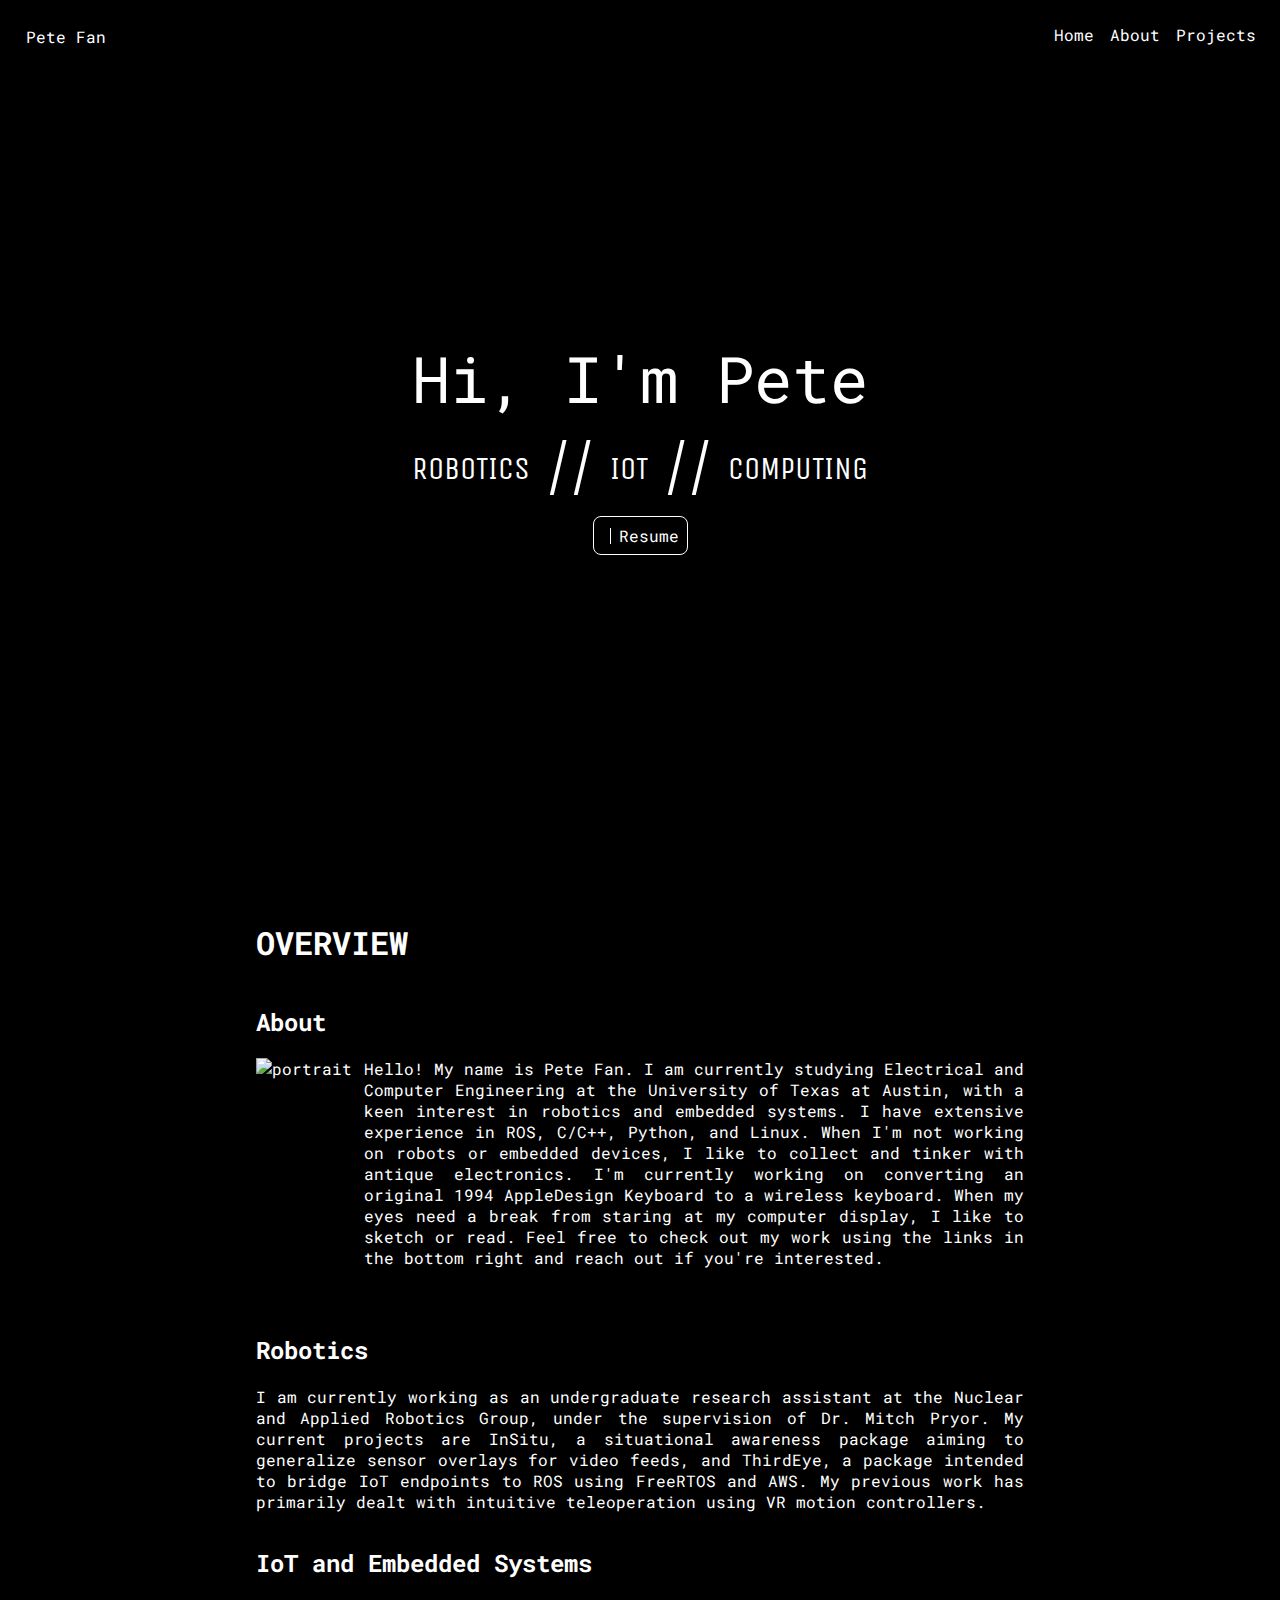
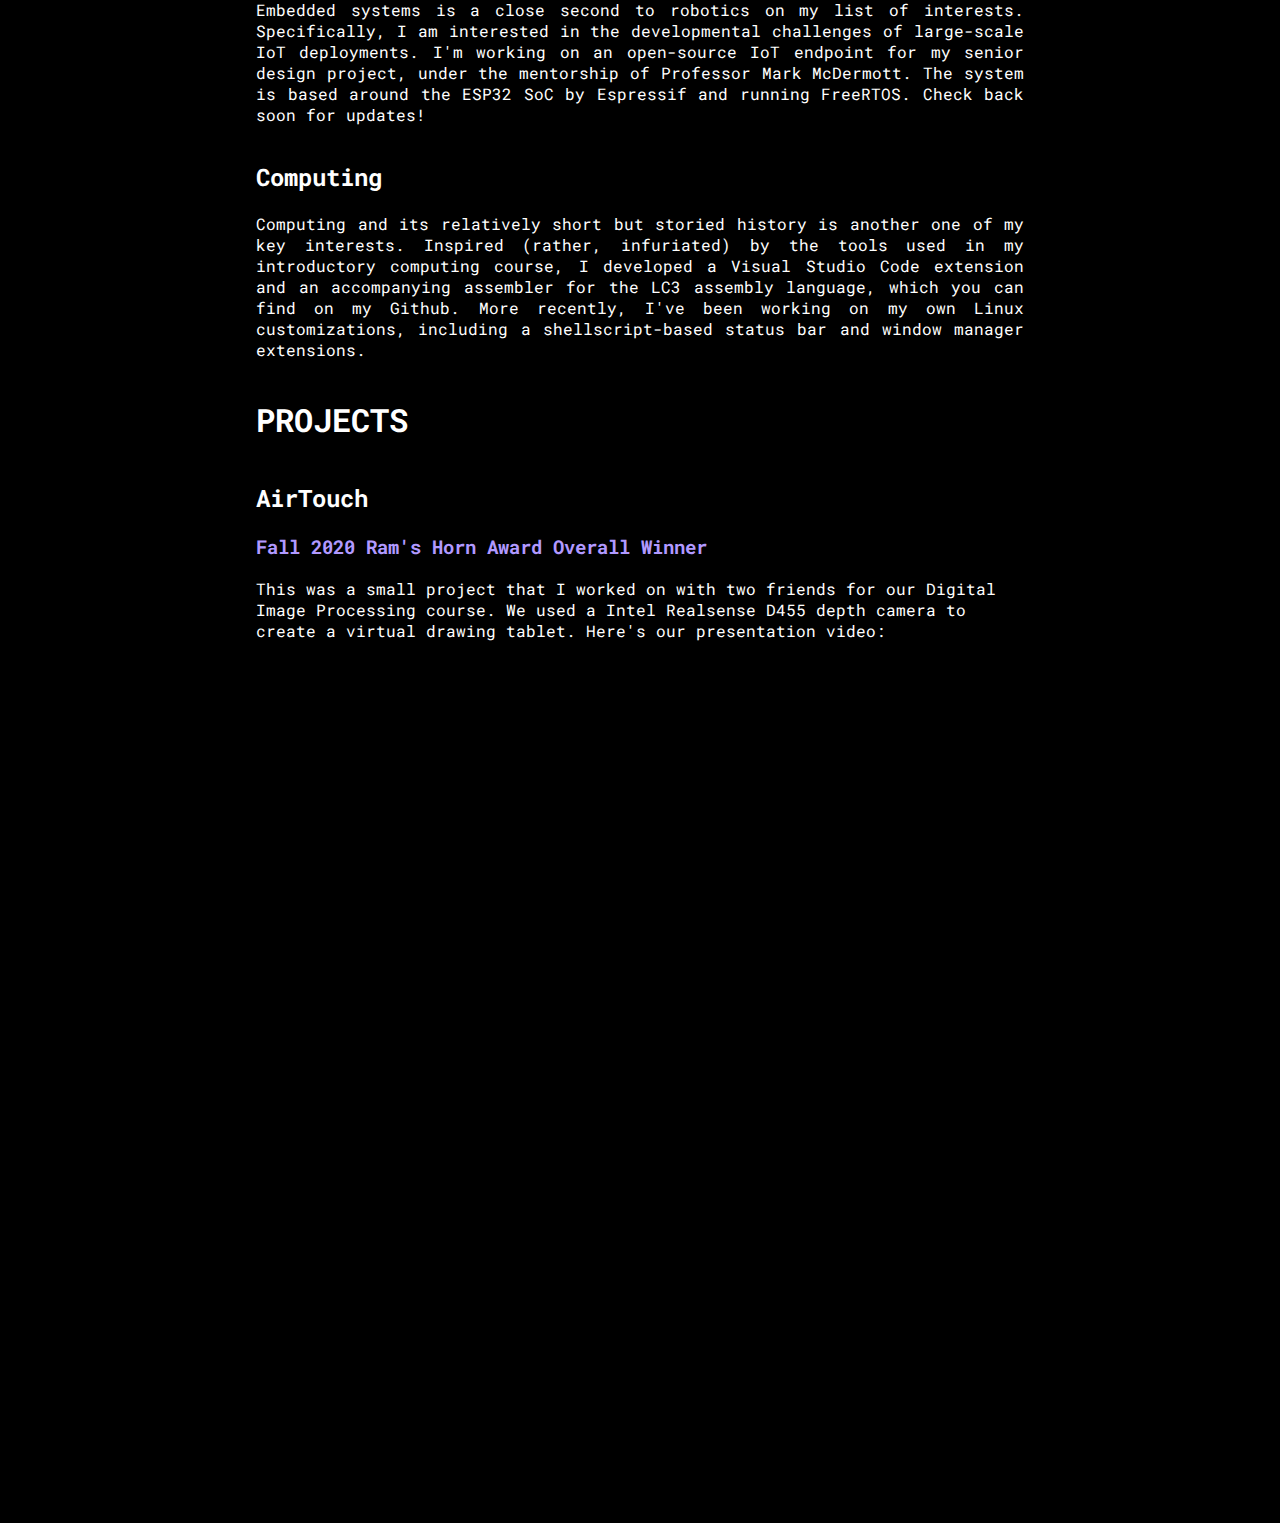
==== index.html @ d6d53692 "consolidate into 1 file" ====
<!doctype html>

<html lang="en">

<head>
  <meta charset="utf-8">
  <title>Pete Fan</title>
  <meta name="description" content="Pete Fan's personal website">
  <meta name="author" content="paperfanz">
  <link rel="stylesheet" href="css/styles.css">
  <link rel="stylesheet" href="https://fonts.googleapis.com/css?family=Roboto+Mono|Unica+One">
  <script src="https://kit.fontawesome.com/f569ccc368.js" crossorigin="anonymous"></script>
  <meta name="viewport" content="width=device-width, initial-scale=1">
</head>

<body class="body">
  <div class="navbar">
    <div class="logo">
      Pete Fan
    </div>
    <div class="links">
      <a onclick="scrollToElement('projects')">Projects</a>
      <a onclick="scrollToElement('about')">About</a>
      <a onclick="scrollToElement('main')">Home</a>
    </div>
  </div>

  <div class="main" id="main">
    <div class="greeting">
      <div class="title">
        Hi, I'm <span>Pete</span>
      </div>
      <div class="vdiv"></div>
      <div class="interest_box">
        <div class="interest">
          <a onclick="scrollToElement('robotics')">ROBOTICS</a>
        </div>
        <div class="divider">
          //
        </div>
        <div class="interest">
          <a onclick="scrollToElement('iot')">IOT</a>
        </div>
        <div class="divider">
          //
        </div>
        <div class="interest">
          <a onclick="scrollToElement('computing')">COMPUTING</a>
        </div>
      </div>
      <div class="vdiv"></div>
      <div class="resume">
        <a class="dl-button" href="res/resume.pdf" download>
          <div class="icon">
            <i class="fas fa-file-download"></i>
          </div>
          <div class="text">
            Resume
          </div>
        </a>
      </div>
    </div>
  </div>

  <div class="scroll">
    <div class="icon" onclick="scrollToElement('content')">
      <i class="fas fa-chevron-down"></i>
    </div>
  </div>

  <div class="content" id="content">
    <div class="row" id="overview">
      <h1>OVERVIEW</h1>
    </div>
    <div class="row" id="about">
      <h2>About</h2>
      <p class="justify">
        <img src="res/portrait.jpg" alt="portrait" class="portrait" align="left">
        Hello! My name is Pete Fan. I am currently studying Electrical and
        Computer Engineering at the University of Texas at Austin, with a keen 
        interest in robotics and embedded systems. I have extensive experience 
        in ROS, C/C++, Python, and Linux. When I'm not working on robots or 
        embedded devices, I like to collect and tinker with antique electronics. 
        I'm currently working on converting an original 1994 AppleDesign 
        Keyboard to a wireless keyboard. When my eyes need a break from staring 
        at my computer display, I like to sketch or read. Feel free to check out 
        my work using the links in the bottom right and reach out if you're 
        interested.
      </p>
    </div>
    <div class="row" id="robotics">
      <h2>Robotics</h2>
      <p class="justify">
        I am currently working as an undergraduate research assistant at the 
        Nuclear and Applied Robotics Group, under the supervision of Dr. Mitch 
        Pryor. My current projects are InSitu, a situational awareness package 
        aiming to generalize sensor overlays for video feeds, and ThirdEye, a 
        package intended to bridge IoT endpoints to ROS using FreeRTOS and AWS.
        My previous work has primarily dealt with intuitive teleoperation using 
        VR motion controllers.
      </p>
    </div>
    <div class="row" id="iot">
      <h2>IoT and Embedded Systems</h2>
      <p class="justify">
        Embedded systems is a close second to robotics on my list of interests.
        Specifically, I am interested in the developmental challenges of 
        large-scale IoT deployments. I'm working on an open-source IoT 
        endpoint for my senior design project, under the mentorship of 
        Professor Mark McDermott. The system is based around the ESP32 SoC by 
        Espressif and running FreeRTOS. Check back soon for updates!
      </p>
    </div>
    <div class="row" id="computing">
      <h2>Computing</h2>
      <p class="justify">
        Computing and its relatively short but storied history is another one 
        of my key interests. Inspired (rather, infuriated) by the tools used in 
        my introductory computing course, I developed a Visual Studio Code 
        extension and an accompanying assembler for the LC3 assembly language, 
        which you can find on my Github. More recently, I've been working on 
        my own Linux customizations, including a shellscript-based status bar 
        and window manager extensions.
      </p>
    </div>
  </div>

  <div class="content" id="projects">
    <div class="row">
      <h1>PROJECTS</h1>
    </div>
    <div class="row">
      <h2>AirTouch</h2>
      <h3 class="highlight">
        Fall 2020 Ram's Horn Award Overall Winner
      </h3>
      This was a small project that I worked on with two friends for our Digital
      Image Processing course. We used a Intel Realsense D455 depth camera to 
      create a virtual drawing tablet. Here's our presentation video:

      <div class="gdrive-container">
        <iframe class="gdrive-vid" src="https://drive.google.com/file/d/1TtqI-gtcIjuQ9ZZYHtuZB0QEacjTfo9q/preview"></iframe>
      </div>
    </div>
  </div>

  <div class="footer"></div>

  <script src="src/script.js"></script>
</body>

<div class="bottom">
  <div class="vflex fixed links">
    <a href="mailto:petefan.7@utexas.edu"><i class="far fa-envelope"></i></a>
    <a href="https://github.com/PaperFanz"><i class="fab fa-github"></i></a>
    <a href="https://gitlab.com/PaperFanz"><i class="fab fa-gitlab"></i></a>
    <a href="https://www.linkedin.com/in/zhiyuan-fan-896317193/"><i class="fab fa-linkedin"></i></a>
    <a href="https://www.instagram.com/paperfanz/"><i class="fab fa-instagram"></i></a>
  </div>
</div>

</html>
---- css/styles.css ----
:root {
    --white: #ffffff;
    --black: #000000;
    --accent: #b199ff;
}

html {
    font-family: Roboto Mono;
    background-color: var(--black);
    color: var(--white);
    height: 100%;
}

body {
    margin: 0;
    height: 100%;
}

.navbar {
    position: fixed;
    left: 0;
    top: 0;
    width: 100%;
    z-index: 3;
    overflow: hidden;
    padding: 16px;
    box-sizing: border-box;
    background-color: var(--black);
}

.navbar .logo {
    float: left;
    display: block;
    text-align: center;
    padding: 10px;
}

.navbar .links a {
    float: right;
    display: block;
}

.main {
  display: flex;
  flex-flow: column;
  height: 100%;
}

.main .greeting {
    display: flex;
    flex: 1 1 auto;
    flex-direction: column;
    justify-content: center;
    align-items: center;

    position: relative;
	top:0;
	bottom: 0;
	left: 0;
	right: 0;
    margin: auto;
}

.main .greeting .title {
    font-size: 4em;
    text-align: center;
}

.main .greeting .vdiv {
    height: 2px;
}

.main .greeting .interest_box {
    font-family: Unica One;
    display: flex;
    flex-direction: row;
    align-items: center;
}

.main .greeting .interest_box .interest a {
    font-size: 2em;
    transition: font-size 100ms;
}

.main .greeting .interest_box .interest a:hover {
    font-size: 3em;
}

.main .greeting .interest_box .divider {
    font-size: 4em;
    color: var(--white);
    text-align: center;
    padding: 8px;
    text-decoration: none;
}

.main .greeting .resume {
    height: 3em;
}

.main .greeting .resume .dl-button {
    border-style: solid;
    border-radius: 8px;
    border-color: var(--white);
    border-width: 1px;
    padding: 0px;

    display: flex;
    justify-content: center;
    align-items: center;
    overflow: hidden;

    transition: font-size 100ms, color 100ms, background-color 100ms;
}

.main .greeting .resume .dl-button:hover {
    font-size: 1.1em;
    background-color: var(--accent);
    border-color: var(--accent);
    color: var(--black);
}

.main .greeting .resume .dl-button .icon {
    padding: 8px;
    border-style: solid;
    border-color: inherit;
    border-width: 0px 1px 0px 0px;
}

.main .greeting .resume .dl-button .text {
    padding: 8px;
}

.scroll {
    position: absolute;
    bottom: 10%;
    width: 100%;

    display: flex;
    flex-direction: row;
    align-items: center;
}

.scroll .icon {
    font-size: 2em;
    margin: auto;
    transition: font-size 100ms;
}

.scroll .icon:hover {
    font-size: 3em;
    color: var(--accent);
}

.content {
    display: flex;
    flex-direction: column;
    align-items: center;
}

.content .row {
    width: 60%;
}

.content .row .brief {
    padding: 16px;
    display: flex;
    justify-content: center;
    align-items: center;
}

.gdrive-container {
    position: relative;
    overflow: hidden;
    width: 100%;
    padding-top: 56.25%; /* 16:9 Aspect Ratio (divide 9 by 16 = 0.5625) */
}

.gdrive-vid {
    border: none;
    position: absolute;
    top: 0;
    left: 0;
    bottom: 0;
    right: 0;
    width: 100%;
    height: 100%;
}

.footer {
    height: 50%;
}

.fixed {
    position: fixed;
    padding: 16px;
}

.highlight {
    color: var(--accent);
}

.vflex {
    display: flex;
    flex-direction: column;
}

.hflex {
    display: flex;
    flex-direction: row;
    padding: 16px;
}

.hflex-flow {
    display: flex;
    flex-direction: row;
    padding: 16px;
}

.pad16 {
    padding: 16px;
}

.bottom .contact {
    left: 0;
    bottom: 0;
}

.bottom .contact .phone, .bottom .contact .email {
    justify-content: left;
}

.bottom .links {
    right: 0;
    bottom: 0;
}

.hspace {
    width: 8px;
}

.justify {
    text-align: justify;
}

.portrait {
    height: 256px;
    padding-right: 12px;
    vertical-align: middle;
    /* border-radius: 50%; */
}

a {
    color: var(--white);
    text-align: center;
    padding: 8px;
    text-decoration: none;
    transition: color 100ms;

    display: flex;
    align-items: center;
    justify-content: center;
}

a:hover {
    color: var(--accent);
}

@media screen and (max-width: 600px) {
    .main .greeting .vdiv {
        height: 8px;
    }
    .main .greeting .interest_box {
        flex-direction: column;
    }

    .main .greeting .interest_box .divider {
        font-size: 1em;
    }

    .bottom .contact .phone, .bottom .contact .email {
        justify-content: center;
    }

    .scroll {
        bottom: 8px;
    }

    .hide-mobile {
        display: none;
    }

    .content .row {
        width: 75%;
    }

    .justify {
        text-align: start;
    }

    .hflex-flow {
        display: flex;
        flex-direction: column;
        padding: 16px;
    }
}
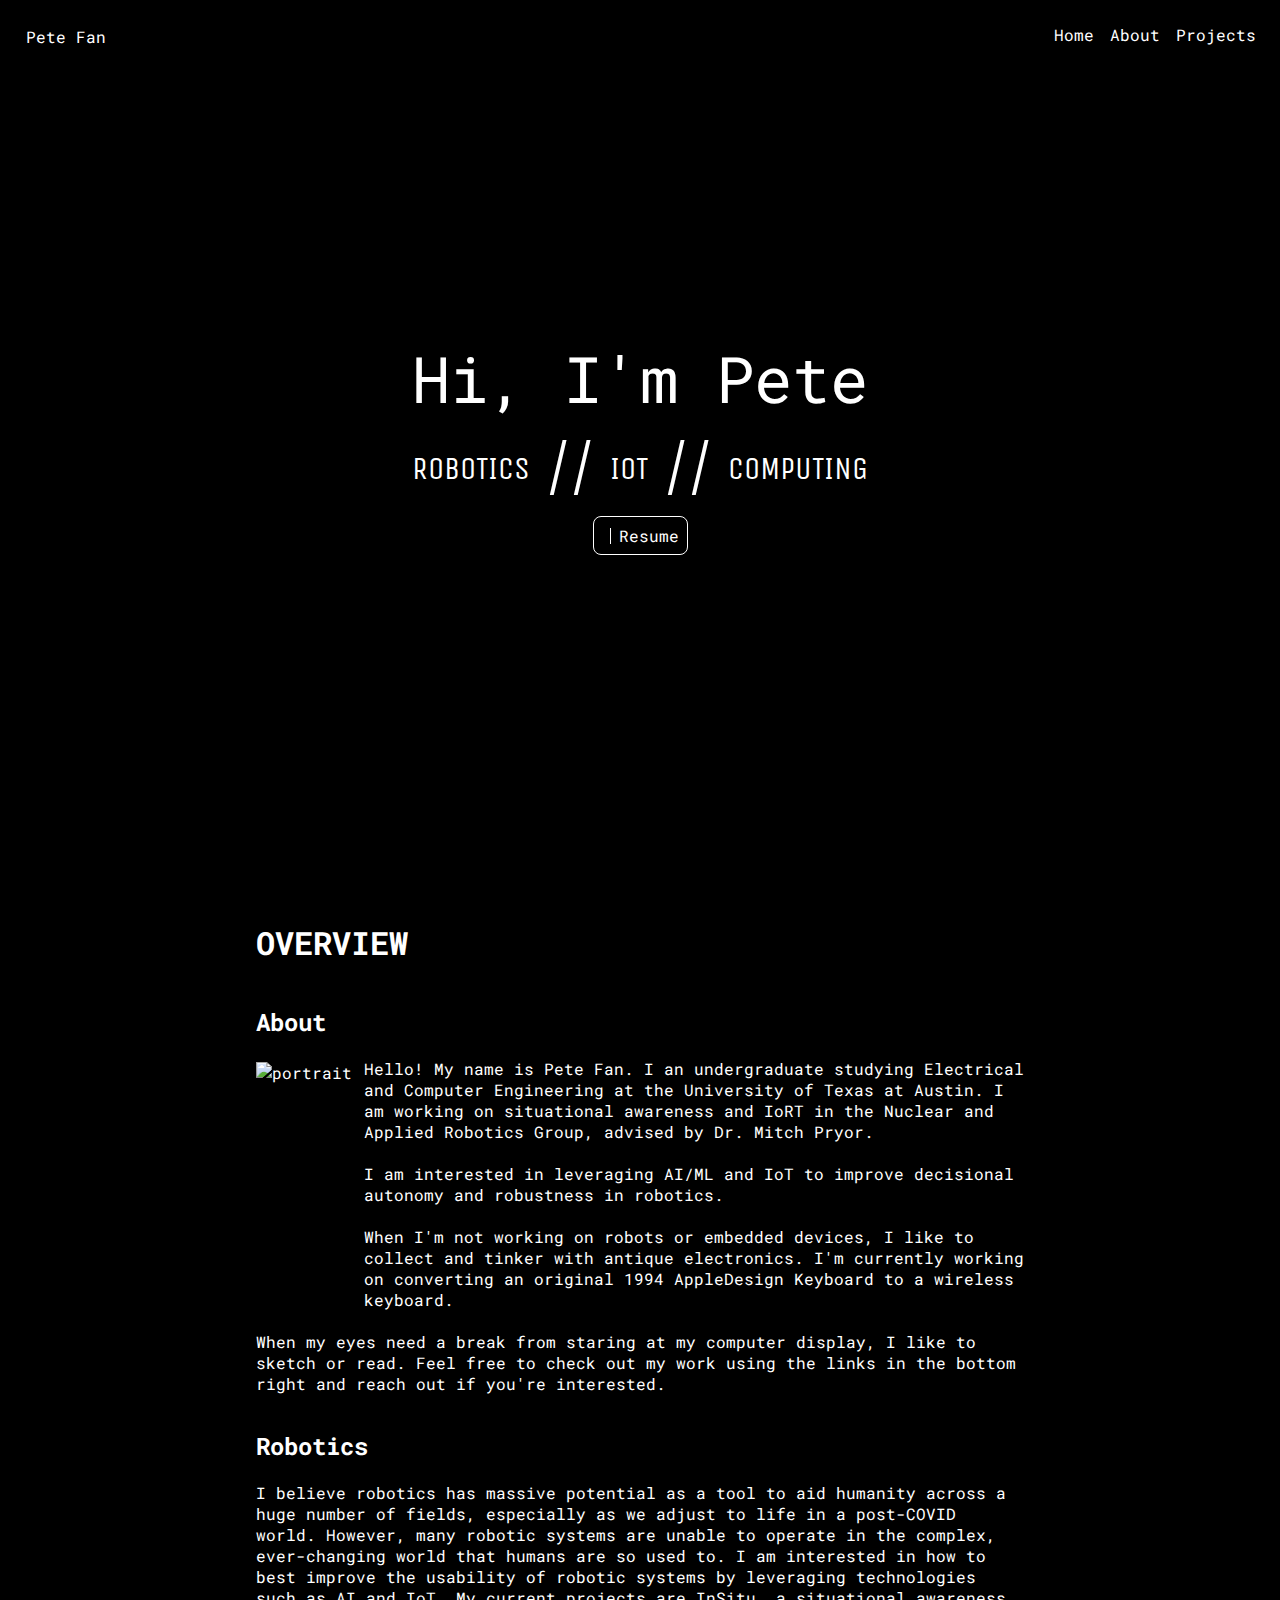
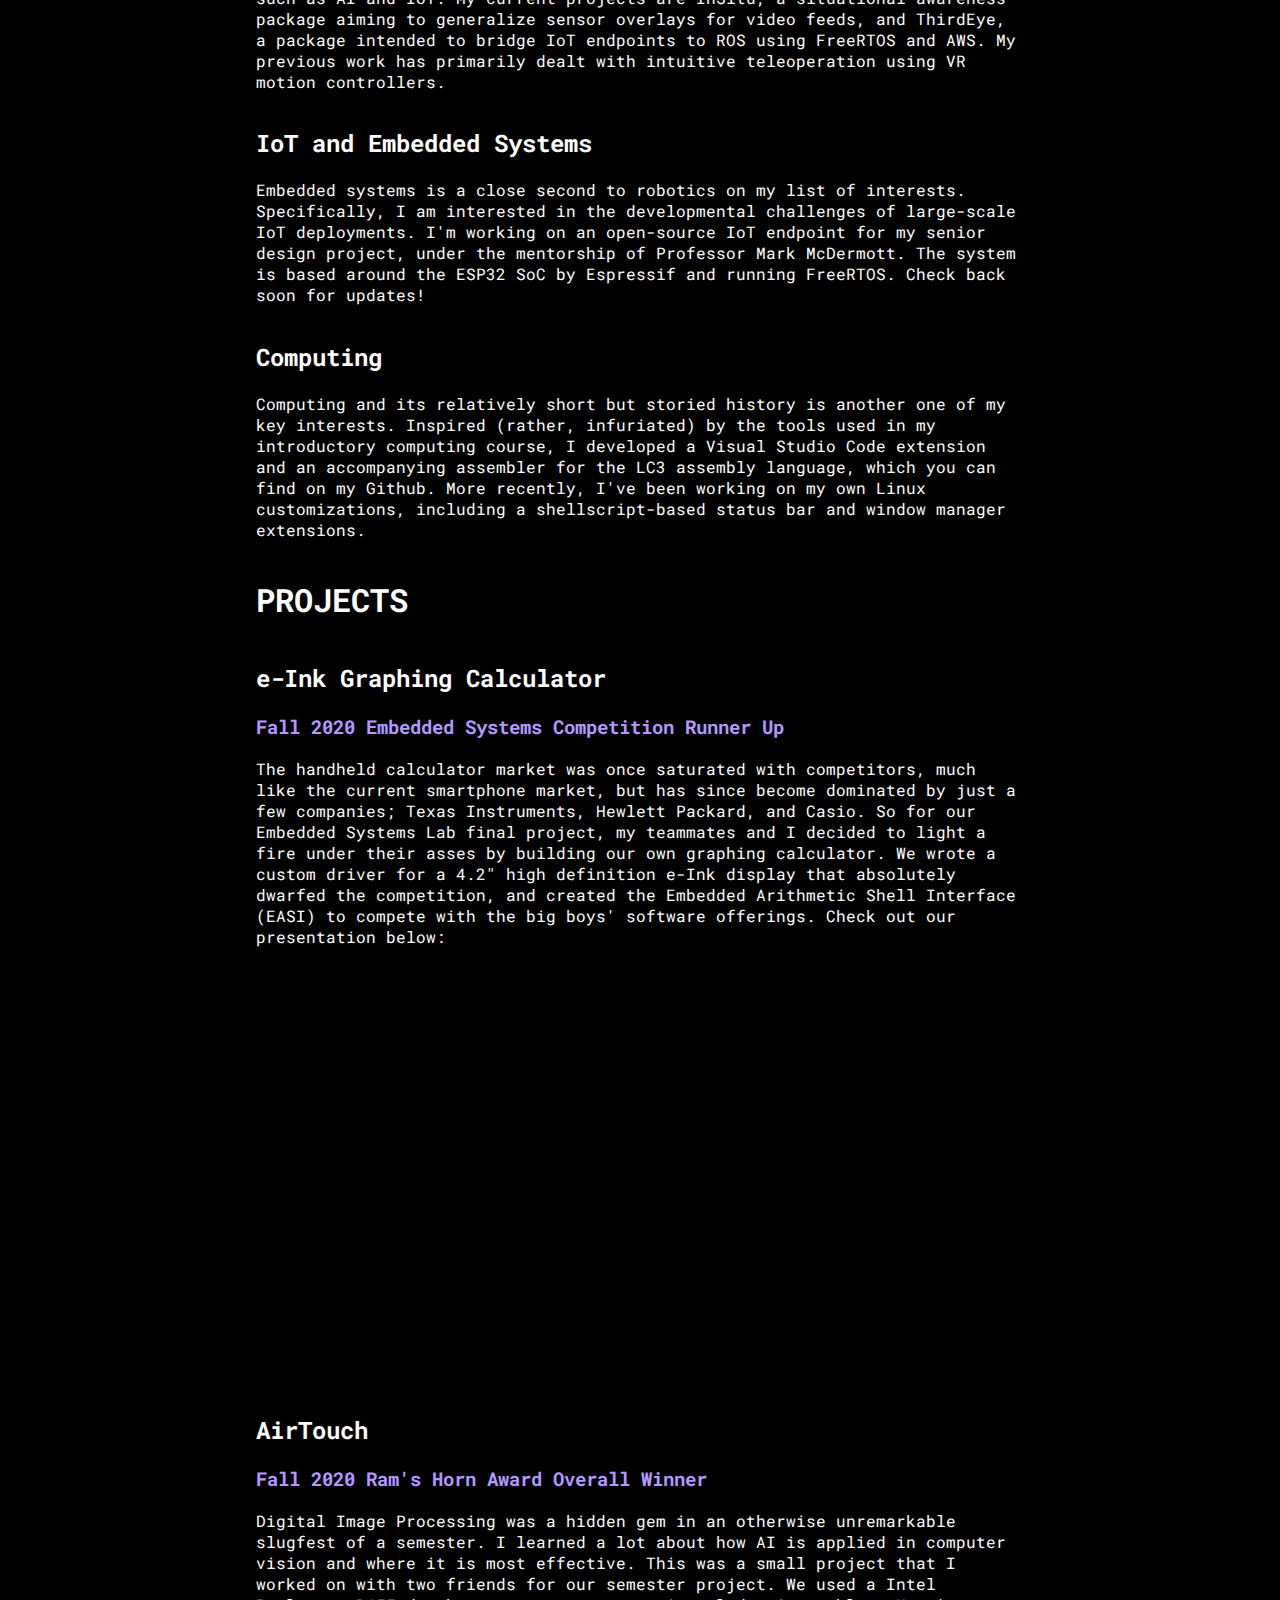
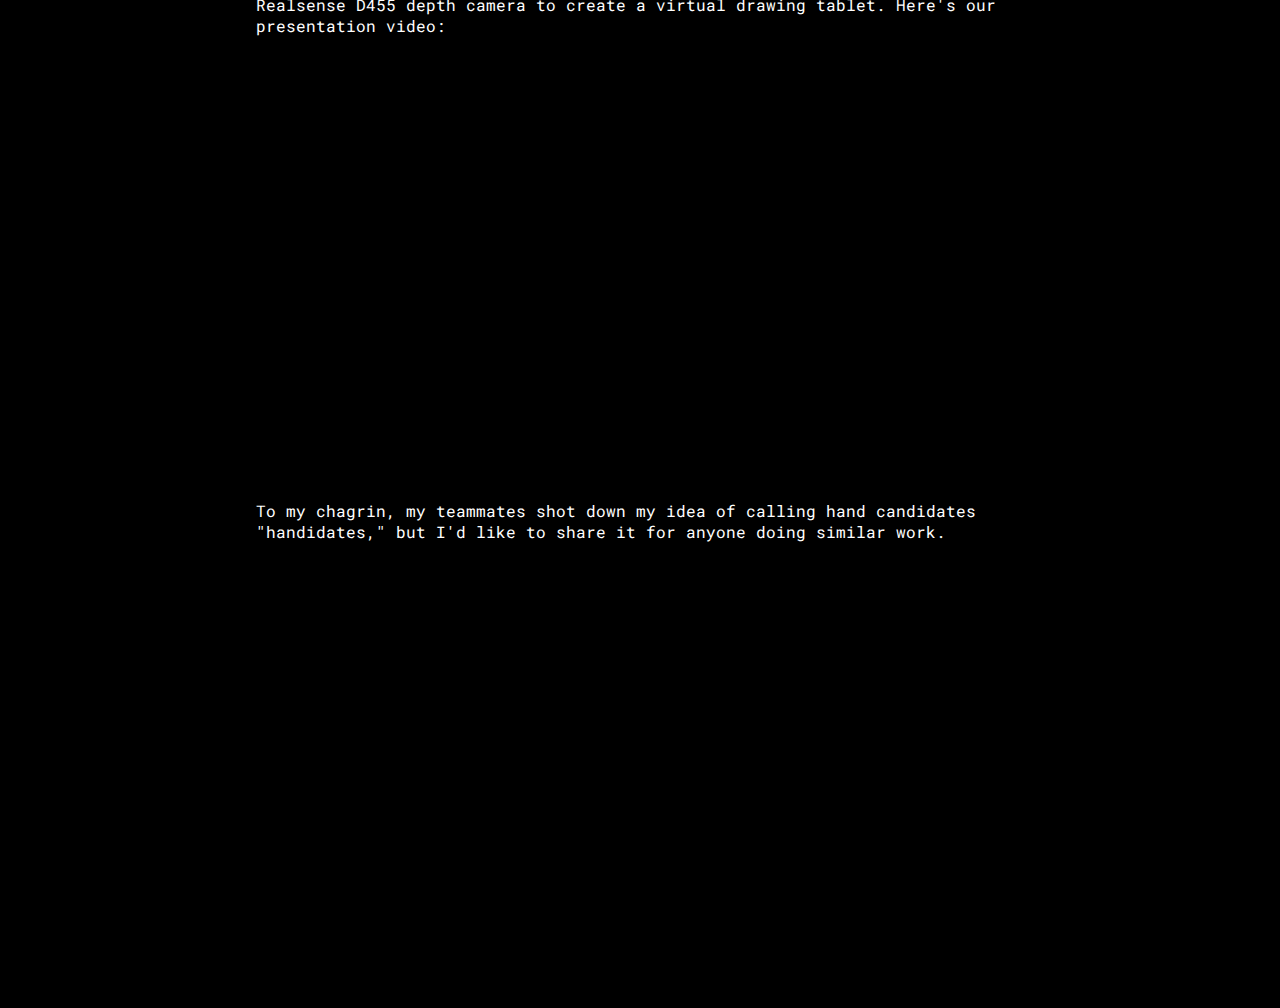
==== commit 8d76b058: "update projects" ====
--- a/index.html
+++ b/index.html
@@ -8,7 +8,6 @@
   <meta name="description" content="Pete Fan's personal website">
   <meta name="author" content="paperfanz">
   <link rel="stylesheet" href="css/styles.css">
-  <link rel="stylesheet" href="https://fonts.googleapis.com/css?family=Roboto+Mono|Unica+One">
   <script src="https://kit.fontawesome.com/f569ccc368.js" crossorigin="anonymous"></script>
   <meta name="viewport" content="width=device-width, initial-scale=1">
 </head>
@@ -27,7 +26,7 @@
 
   <div class="main" id="main">
     <div class="greeting">
-      <div class="title">
+      <div class="title animate__animated animate__bounce">
         Hi, I'm <span>Pete</span>
       </div>
       <div class="vdiv"></div>
@@ -72,55 +71,42 @@
     <div class="row" id="overview">
       <h1>OVERVIEW</h1>
     </div>
+
     <div class="row" id="about">
       <h2>About</h2>
       <p class="justify">
         <img src="res/portrait.jpg" alt="portrait" class="portrait" align="left">
-        Hello! My name is Pete Fan. I am currently studying Electrical and
-        Computer Engineering at the University of Texas at Austin, with a keen 
-        interest in robotics and embedded systems. I have extensive experience 
-        in ROS, C/C++, Python, and Linux. When I'm not working on robots or 
-        embedded devices, I like to collect and tinker with antique electronics. 
-        I'm currently working on converting an original 1994 AppleDesign 
-        Keyboard to a wireless keyboard. When my eyes need a break from staring 
-        at my computer display, I like to sketch or read. Feel free to check out 
-        my work using the links in the bottom right and reach out if you're 
-        interested.
+        Hello! My name is Pete Fan. I an undergraduate studying Electrical and Computer Engineering at the University of Texas at Austin. I am working on situational awareness and IoRT in the Nuclear and Applied Robotics Group, advised by Dr. Mitch Pryor.
+        <br><br>
+
+        I am interested in leveraging AI/ML and IoT to improve decisional autonomy and robustness in robotics.
+        <br><br>
+        
+        When I'm not working on robots or embedded devices, I like to collect and tinker with antique electronics. I'm currently working on converting an original 1994 AppleDesign Keyboard to a wireless keyboard.
+        <br><br>
+        
+        When my eyes need a break from staring at my computer display, I like to sketch or read. Feel free to check out my work using the links in the bottom right and reach out if you're interested.
       </p>
     </div>
+
     <div class="row" id="robotics">
       <h2>Robotics</h2>
       <p class="justify">
-        I am currently working as an undergraduate research assistant at the 
-        Nuclear and Applied Robotics Group, under the supervision of Dr. Mitch 
-        Pryor. My current projects are InSitu, a situational awareness package 
-        aiming to generalize sensor overlays for video feeds, and ThirdEye, a 
-        package intended to bridge IoT endpoints to ROS using FreeRTOS and AWS.
-        My previous work has primarily dealt with intuitive teleoperation using 
-        VR motion controllers.
+        I believe robotics has massive potential as a tool to aid humanity across a huge number of fields, especially as we adjust to life in a post-COVID world. However, many robotic systems are unable to operate in the complex, ever-changing world that humans are so used to. I am interested in how to best improve the usability of robotic systems by leveraging technologies such as AI and IoT. My current projects are InSitu, a situational awareness package aiming to generalize sensor overlays for video feeds, and ThirdEye, a package intended to bridge IoT endpoints to ROS using FreeRTOS and AWS. My previous work has primarily dealt with intuitive teleoperation using VR motion controllers.
       </p>
     </div>
+
     <div class="row" id="iot">
       <h2>IoT and Embedded Systems</h2>
       <p class="justify">
-        Embedded systems is a close second to robotics on my list of interests.
-        Specifically, I am interested in the developmental challenges of 
-        large-scale IoT deployments. I'm working on an open-source IoT 
-        endpoint for my senior design project, under the mentorship of 
-        Professor Mark McDermott. The system is based around the ESP32 SoC by 
-        Espressif and running FreeRTOS. Check back soon for updates!
+        Embedded systems is a close second to robotics on my list of interests. Specifically, I am interested in the developmental challenges of large-scale IoT deployments. I'm working on an open-source IoT endpoint for my senior design project, under the mentorship of Professor Mark McDermott. The system is based around the ESP32 SoC by Espressif and running FreeRTOS. Check back soon for updates!
       </p>
     </div>
+
     <div class="row" id="computing">
       <h2>Computing</h2>
       <p class="justify">
-        Computing and its relatively short but storied history is another one 
-        of my key interests. Inspired (rather, infuriated) by the tools used in 
-        my introductory computing course, I developed a Visual Studio Code 
-        extension and an accompanying assembler for the LC3 assembly language, 
-        which you can find on my Github. More recently, I've been working on 
-        my own Linux customizations, including a shellscript-based status bar 
-        and window manager extensions.
+        Computing and its relatively short but storied history is another one of my key interests. Inspired (rather, infuriated) by the tools used in my introductory computing course, I developed a Visual Studio Code extension and an accompanying assembler for the LC3 assembly language, which you can find on my Github. More recently, I've been working on my own Linux customizations, including a shellscript-based status bar and window manager extensions.
       </p>
     </div>
   </div>
@@ -130,17 +116,35 @@
       <h1>PROJECTS</h1>
     </div>
     <div class="row">
+      <h2>e-Ink Graphing Calculator</h2>
+      <h3 class="highlight">
+        Fall 2020 Embedded Systems Competition Runner Up
+      </h3>
+      <p class="justify">
+        The handheld calculator market was once saturated with competitors, much like the current smartphone market, but has since become dominated by just a few companies; Texas Instruments, Hewlett Packard, and Casio. So for our Embedded Systems Lab final project, my teammates and I decided to light a fire under their asses by building our own graphing calculator. We wrote a custom driver for a 4.2" high definition e-Ink display that absolutely dwarfed the competition, and created the Embedded Arithmetic Shell Interface (EASI) to compete with the big boys' software offerings. Check out our presentation below:
+      </p>
+      
+      <div class="gdrive-container">
+        <iframe class="gdrive-vid" src="https://www.youtube.com/embed/qJLHiARLvFs" frameborder="0" allow="accelerometer; autoplay; clipboard-write; encrypted-media; gyroscope; picture-in-picture" allowfullscreen></iframe>
+      </div>
+    </div>
+
+    <div class="row">
       <h2>AirTouch</h2>
       <h3 class="highlight">
         Fall 2020 Ram's Horn Award Overall Winner
       </h3>
-      This was a small project that I worked on with two friends for our Digital
-      Image Processing course. We used a Intel Realsense D455 depth camera to 
-      create a virtual drawing tablet. Here's our presentation video:
+      <p class="justify">
+        Digital Image Processing was a hidden gem in an otherwise unremarkable slugfest of a semester. I learned a lot about how AI is applied in computer vision and where it is most effective. This was a small project that I worked on with two friends for our semester project. We used a Intel Realsense D455 depth camera to create a virtual drawing tablet. Here's our presentation video:
+      </p>
 
       <div class="gdrive-container">
         <iframe class="gdrive-vid" src="https://drive.google.com/file/d/1TtqI-gtcIjuQ9ZZYHtuZB0QEacjTfo9q/preview"></iframe>
       </div>
+
+      <p class="justify">
+        To my chagrin, my teammates shot down my idea of calling hand candidates "handidates," but I'd like to share it for anyone doing similar work.
+      </p>
     </div>
   </div>
 
--- a/css/styles.css
+++ b/css/styles.css
@@ -1,3 +1,6 @@
+@import url("https://fonts.googleapis.com/css?family=Roboto+Mono|Unica+One");
+@import url("https://cdnjs.cloudflare.com/ajax/libs/animate.css/4.1.1/animate.min.css");
+
 :root {
     --white: #ffffff;
     --black: #000000;
@@ -160,6 +163,7 @@
 
 .content .row {
     width: 60%;
+    max-width: 50em;
 }
 
 .content .row .brief {
@@ -240,14 +244,14 @@
 }
 
 .justify {
-    text-align: justify;
+    text-align: start;
 }
 
 .portrait {
     height: 256px;
+    padding-top: 4px;
     padding-right: 12px;
     vertical-align: middle;
-    /* border-radius: 50%; */
 }
 
 a {
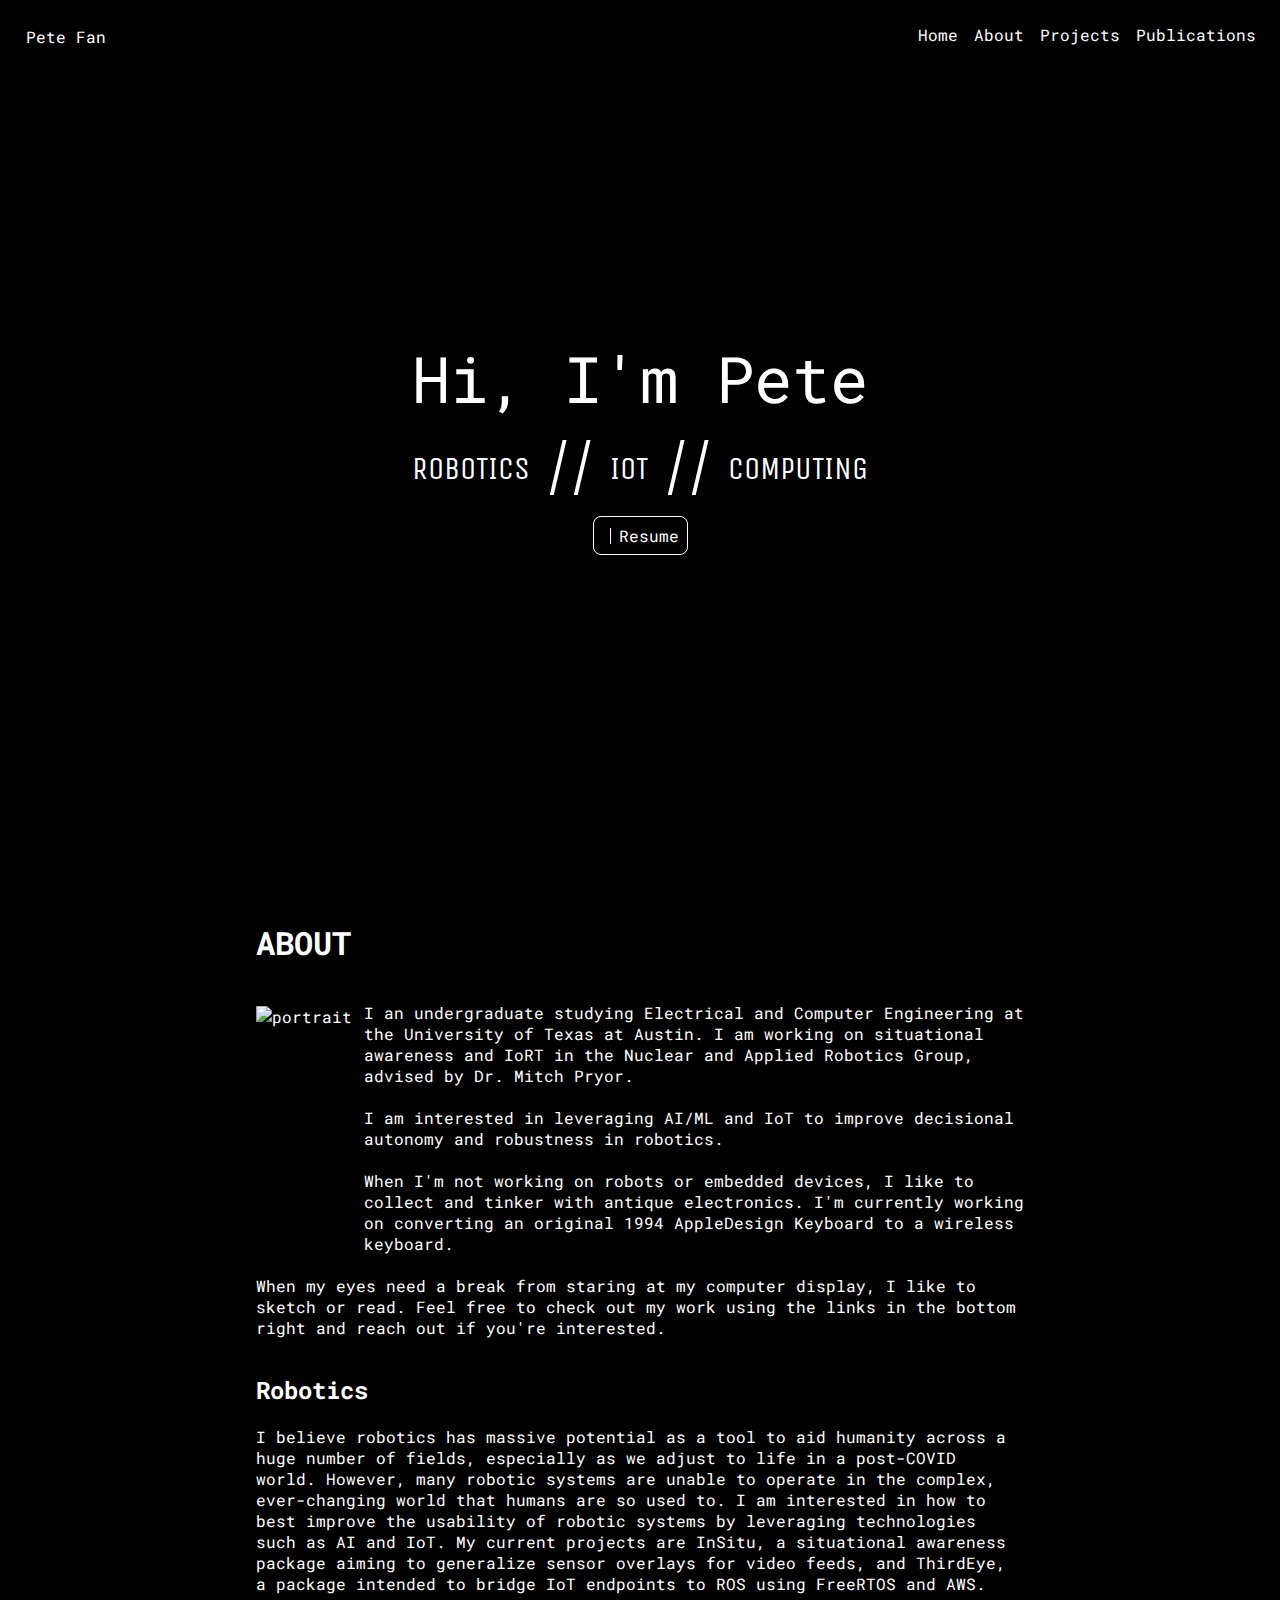
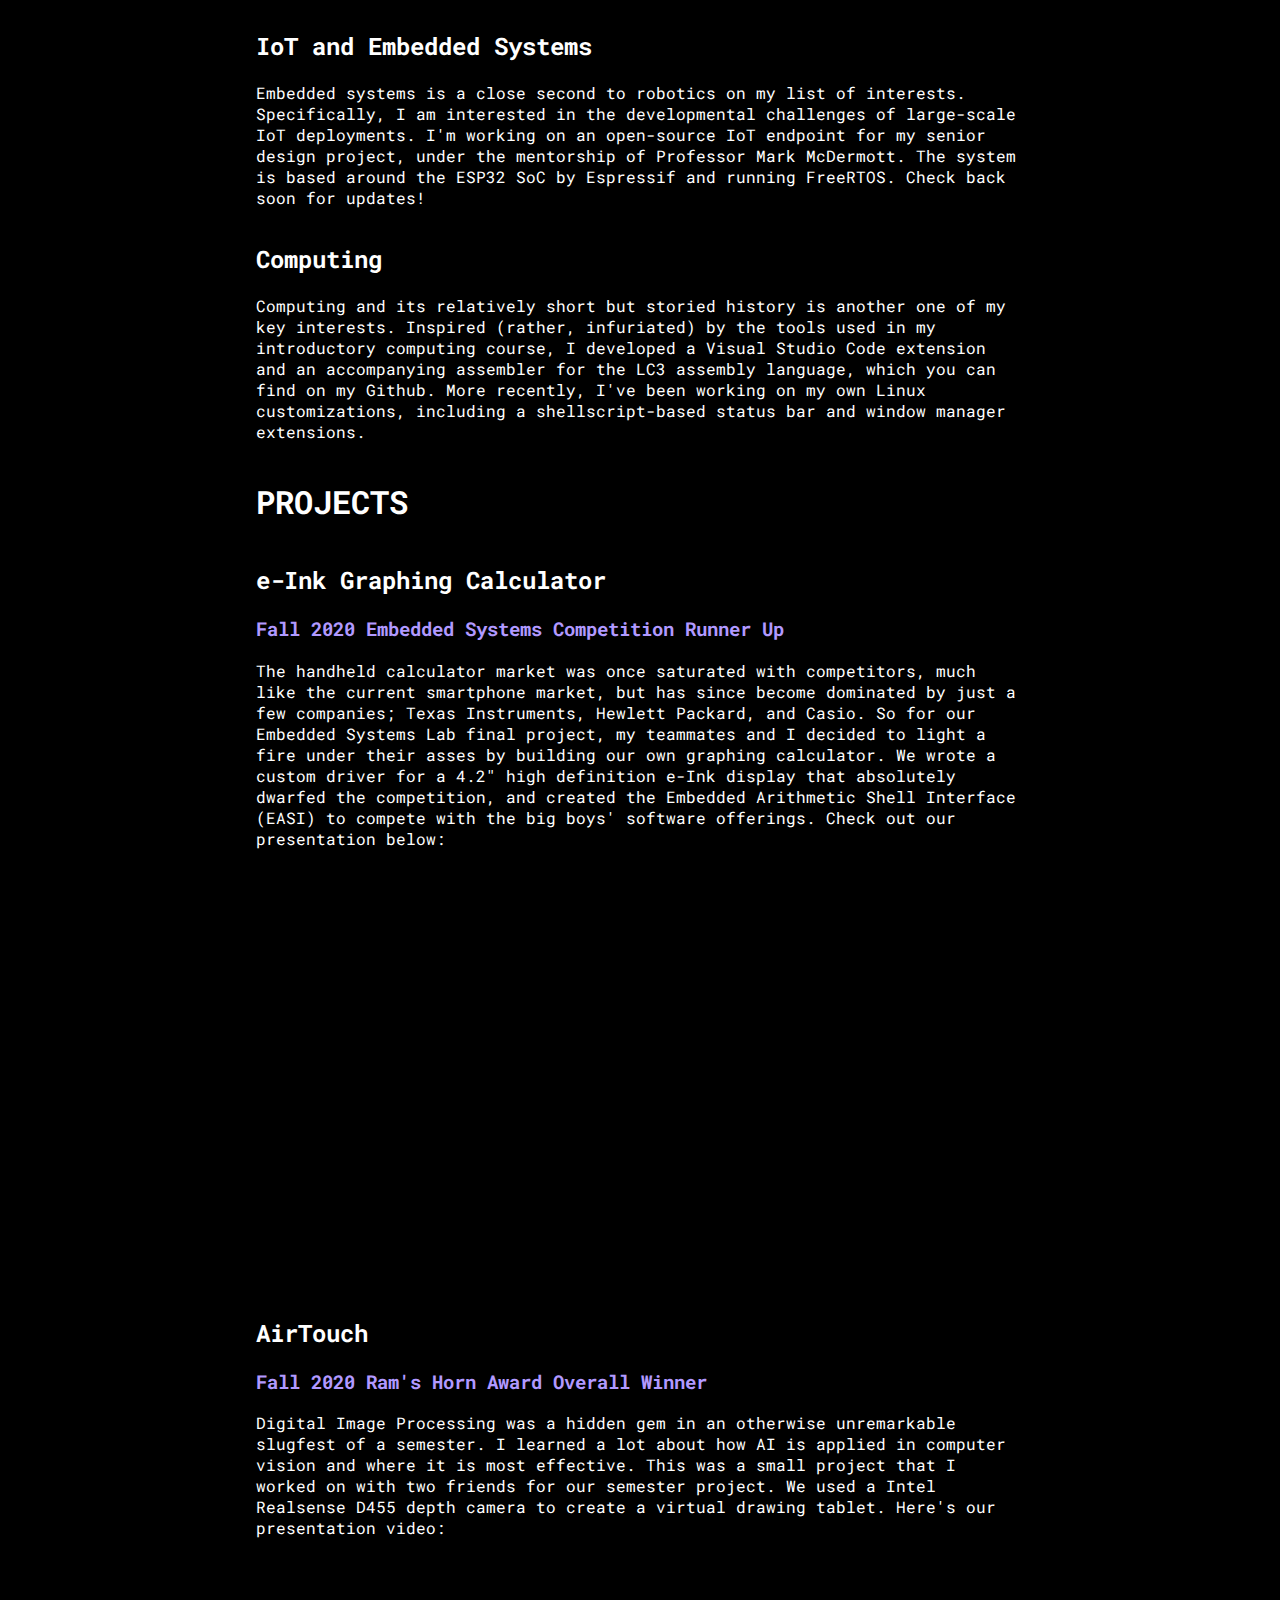
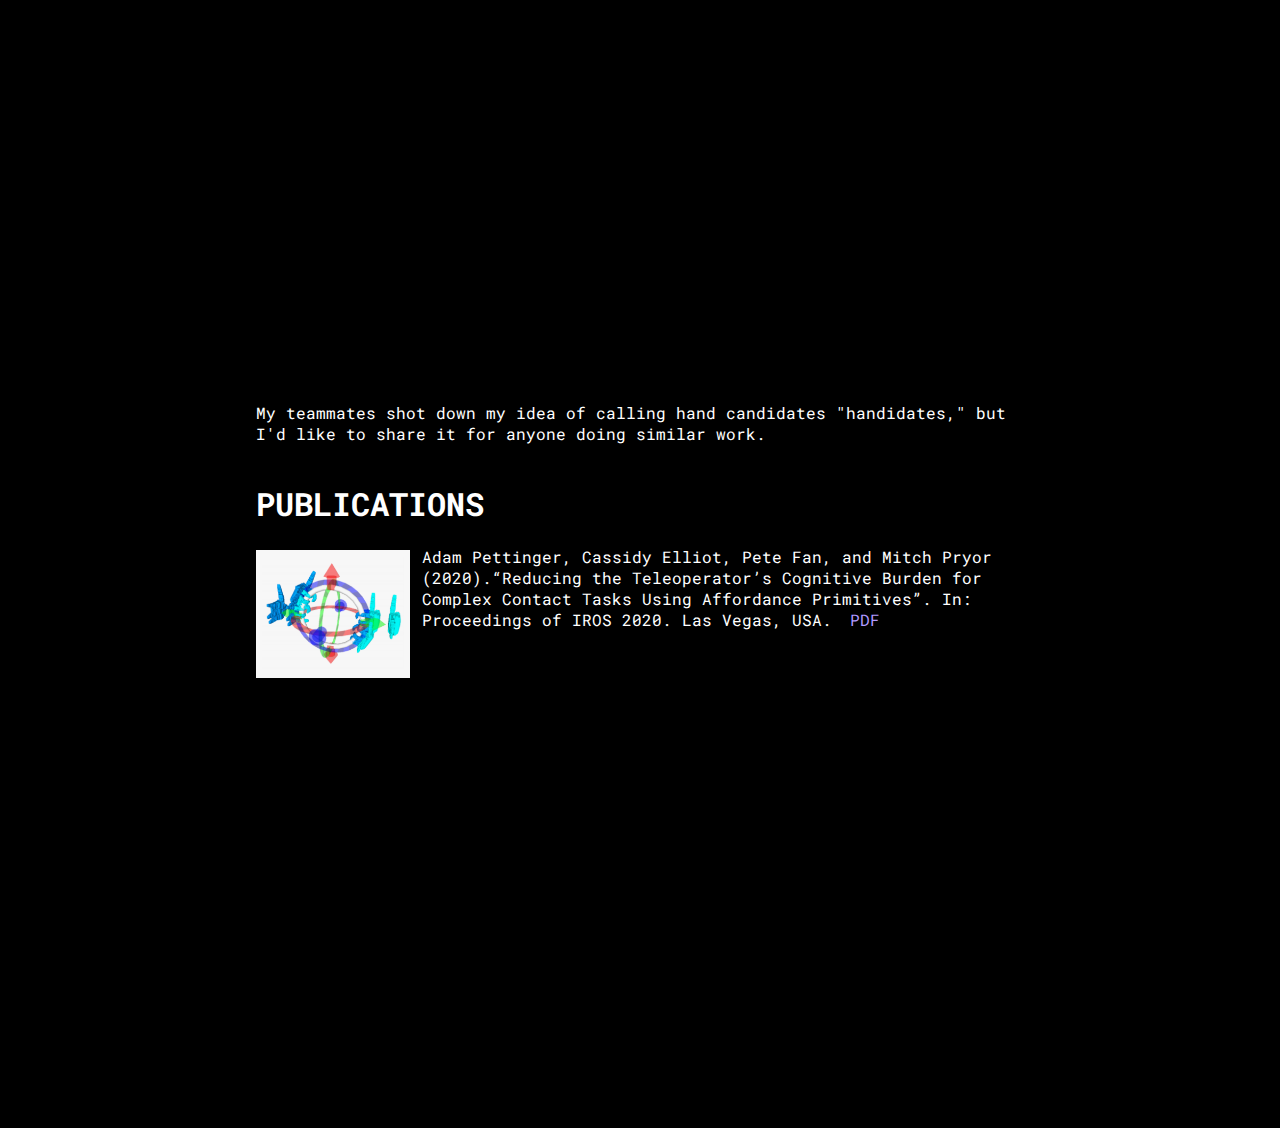
==== commit 91b3f6d4: "add an image" ====
--- a/index.html
+++ b/index.html
@@ -18,33 +18,35 @@
       Pete Fan
     </div>
     <div class="links">
-      <a onclick="scrollToElement('projects')">Projects</a>
-      <a onclick="scrollToElement('about')">About</a>
-      <a onclick="scrollToElement('main')">Home</a>
+      <a onclick="scrollToElement('papers', 'center')">Publications</a>
+      <a onclick="scrollToElement('projects', 'center')">Projects</a>
+      <a onclick="scrollToElement('about', 'center')">About</a>
+      <a onclick="scrollToElement('main', 'center')">Home</a>
     </div>
   </div>
+  <div class="top-fade"></div>
 
   <div class="main" id="main">
     <div class="greeting">
-      <div class="title animate__animated animate__bounce">
+      <div class="title">
         Hi, I'm <span>Pete</span>
       </div>
       <div class="vdiv"></div>
       <div class="interest_box">
         <div class="interest">
-          <a onclick="scrollToElement('robotics')">ROBOTICS</a>
+          <a onclick="scrollToElement('robotics', 'center')">ROBOTICS</a>
         </div>
         <div class="divider">
           //
         </div>
         <div class="interest">
-          <a onclick="scrollToElement('iot')">IOT</a>
+          <a onclick="scrollToElement('iot', 'center')">IOT</a>
         </div>
         <div class="divider">
           //
         </div>
         <div class="interest">
-          <a onclick="scrollToElement('computing')">COMPUTING</a>
+          <a onclick="scrollToElement('computing', 'center')">COMPUTING</a>
         </div>
       </div>
       <div class="vdiv"></div>
@@ -62,21 +64,20 @@
   </div>
 
   <div class="scroll">
-    <div class="icon" onclick="scrollToElement('content')">
+    <div class="icon" onclick="scrollToElement('content', 'center')">
       <i class="fas fa-chevron-down"></i>
     </div>
   </div>
 
   <div class="content" id="content">
-    <div class="row" id="overview">
-      <h1>OVERVIEW</h1>
+    <div class="row">
+      <h1>ABOUT</h1>
     </div>
 
-    <div class="row" id="about">
-      <h2>About</h2>
-      <p class="justify">
+    <div class="row">
+      <p class="justify"  id="about">
         <img src="res/portrait.jpg" alt="portrait" class="portrait" align="left">
-        Hello! My name is Pete Fan. I an undergraduate studying Electrical and Computer Engineering at the University of Texas at Austin. I am working on situational awareness and IoRT in the Nuclear and Applied Robotics Group, advised by Dr. Mitch Pryor.
+        I an undergraduate studying Electrical and Computer Engineering at the University of Texas at Austin. I am working on situational awareness and IoRT in the Nuclear and Applied Robotics Group, advised by Dr. Mitch Pryor.
         <br><br>
 
         I am interested in leveraging AI/ML and IoT to improve decisional autonomy and robustness in robotics.
@@ -89,30 +90,30 @@
       </p>
     </div>
 
-    <div class="row" id="robotics">
-      <h2>Robotics</h2>
+    <div class="row">
+      <h2 id="robotics">Robotics</h2>
       <p class="justify">
-        I believe robotics has massive potential as a tool to aid humanity across a huge number of fields, especially as we adjust to life in a post-COVID world. However, many robotic systems are unable to operate in the complex, ever-changing world that humans are so used to. I am interested in how to best improve the usability of robotic systems by leveraging technologies such as AI and IoT. My current projects are InSitu, a situational awareness package aiming to generalize sensor overlays for video feeds, and ThirdEye, a package intended to bridge IoT endpoints to ROS using FreeRTOS and AWS. My previous work has primarily dealt with intuitive teleoperation using VR motion controllers.
+        I believe robotics has massive potential as a tool to aid humanity across a huge number of fields, especially as we adjust to life in a post-COVID world. However, many robotic systems are unable to operate in the complex, ever-changing world that humans are so used to. I am interested in how to best improve the usability of robotic systems by leveraging technologies such as AI and IoT. My current projects are InSitu, a situational awareness package aiming to generalize sensor overlays for video feeds, and ThirdEye, a package intended to bridge IoT endpoints to ROS using FreeRTOS and AWS.
       </p>
     </div>
 
-    <div class="row" id="iot">
-      <h2>IoT and Embedded Systems</h2>
+    <div class="row">
+      <h2 id="iot">IoT and Embedded Systems</h2>
       <p class="justify">
         Embedded systems is a close second to robotics on my list of interests. Specifically, I am interested in the developmental challenges of large-scale IoT deployments. I'm working on an open-source IoT endpoint for my senior design project, under the mentorship of Professor Mark McDermott. The system is based around the ESP32 SoC by Espressif and running FreeRTOS. Check back soon for updates!
       </p>
     </div>
 
-    <div class="row" id="computing">
-      <h2>Computing</h2>
+    <div class="row">
+      <h2 id="computing">Computing</h2>
       <p class="justify">
         Computing and its relatively short but storied history is another one of my key interests. Inspired (rather, infuriated) by the tools used in my introductory computing course, I developed a Visual Studio Code extension and an accompanying assembler for the LC3 assembly language, which you can find on my Github. More recently, I've been working on my own Linux customizations, including a shellscript-based status bar and window manager extensions.
       </p>
     </div>
   </div>
 
-  <div class="content" id="projects">
-    <div class="row">
+  <div class="content">
+    <div class="row" id="projects">
       <h1>PROJECTS</h1>
     </div>
     <div class="row">
@@ -143,12 +144,29 @@
       </div>
 
       <p class="justify">
-        To my chagrin, my teammates shot down my idea of calling hand candidates "handidates," but I'd like to share it for anyone doing similar work.
+        My teammates shot down my idea of calling hand candidates "handidates," but I'd like to share it for anyone doing similar work.
       </p>
     </div>
   </div>
 
+  <div class="content">
+    <div class="row" id="papers">
+      <h1>PUBLICATIONS</h1>
+    </div>
+
+    <div class="row">
+      <img class="pub-img" src="res/at_example.png" alt="AT for grasping and turning a wheel" align="left">
+      Adam Pettinger, Cassidy Elliot, Pete Fan, and Mitch Pryor (2020).“Reducing the Teleoperator’s Cognitive Burden for Complex Contact Tasks Using Affordance Primitives”. In: Proceedings of IROS 2020. Las Vegas, USA.
+      
+      <a class="paper-dl highlight" href="http://ras.papercept.net/images/temp/IROS/files/1183.pdf">
+        <i class="far fa-file-pdf"></i> PDF
+      </a>
+    </div>
+  </div>
+
   <div class="footer"></div>
+
+  <div class="bottom-fade"></div>
 
   <script src="src/script.js"></script>
 </body>
--- a/css/styles.css
+++ b/css/styles.css
@@ -1,5 +1,4 @@
 @import url("https://fonts.googleapis.com/css?family=Roboto+Mono|Unica+One");
-@import url("https://cdnjs.cloudflare.com/ajax/libs/animate.css/4.1.1/animate.min.css");
 
 :root {
     --white: #ffffff;
@@ -235,6 +234,7 @@
 }
 
 .bottom .links {
+    z-index: 4;
     right: 0;
     bottom: 0;
 }
@@ -252,6 +252,34 @@
     padding-top: 4px;
     padding-right: 12px;
     vertical-align: middle;
+}
+
+.pub-img {
+    padding-top: 4px;
+    padding-right: 12px;
+    height: 128px;
+}
+
+.top-fade {
+    z-index: 3;
+    background: linear-gradient(var(--black), transparent);
+    height: 50px;
+    width: 100%;
+    position: fixed;
+    top: 74px;
+}
+
+.bottom-fade {
+    z-index: 3;
+    background: linear-gradient(transparent, var(--black));
+    bottom: 0;
+    position: fixed;
+    height: 75px;
+    width: 100%;
+}
+
+.paper-dl {
+    display: inline;
 }
 
 a {
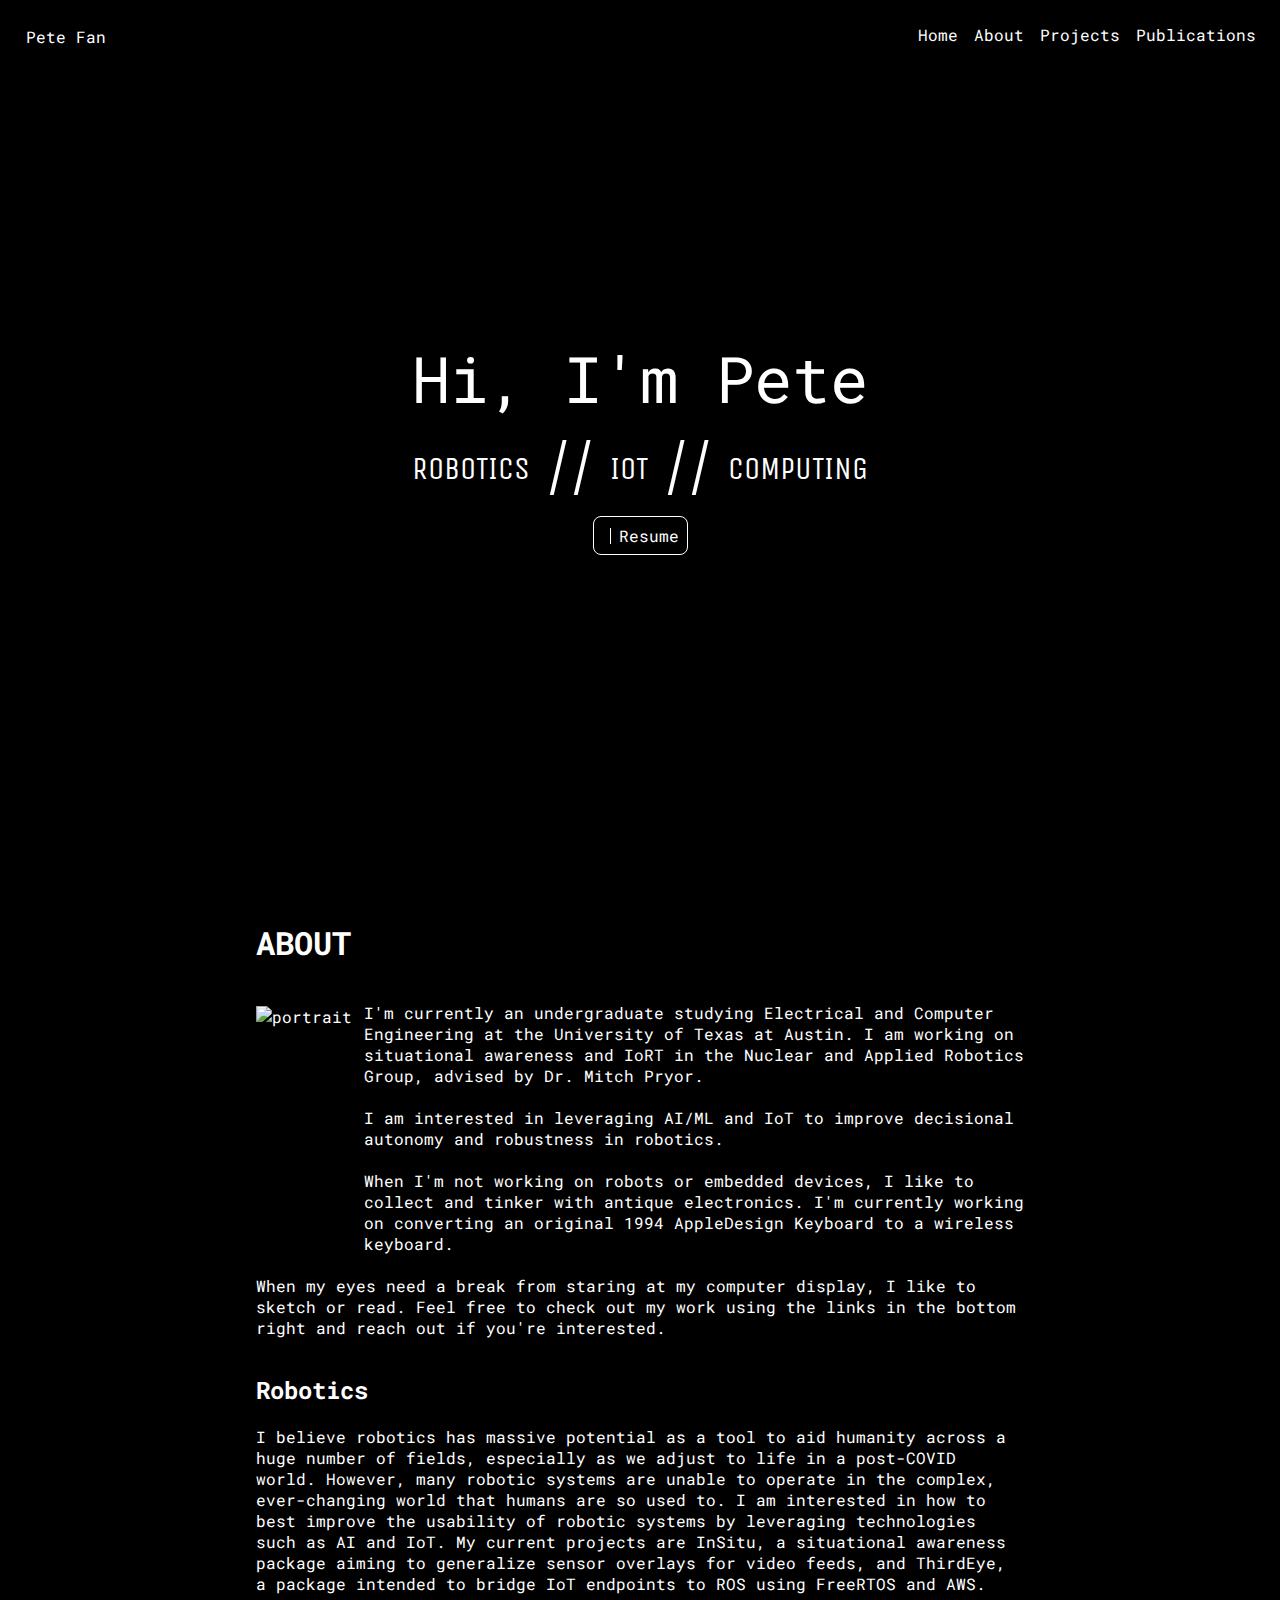
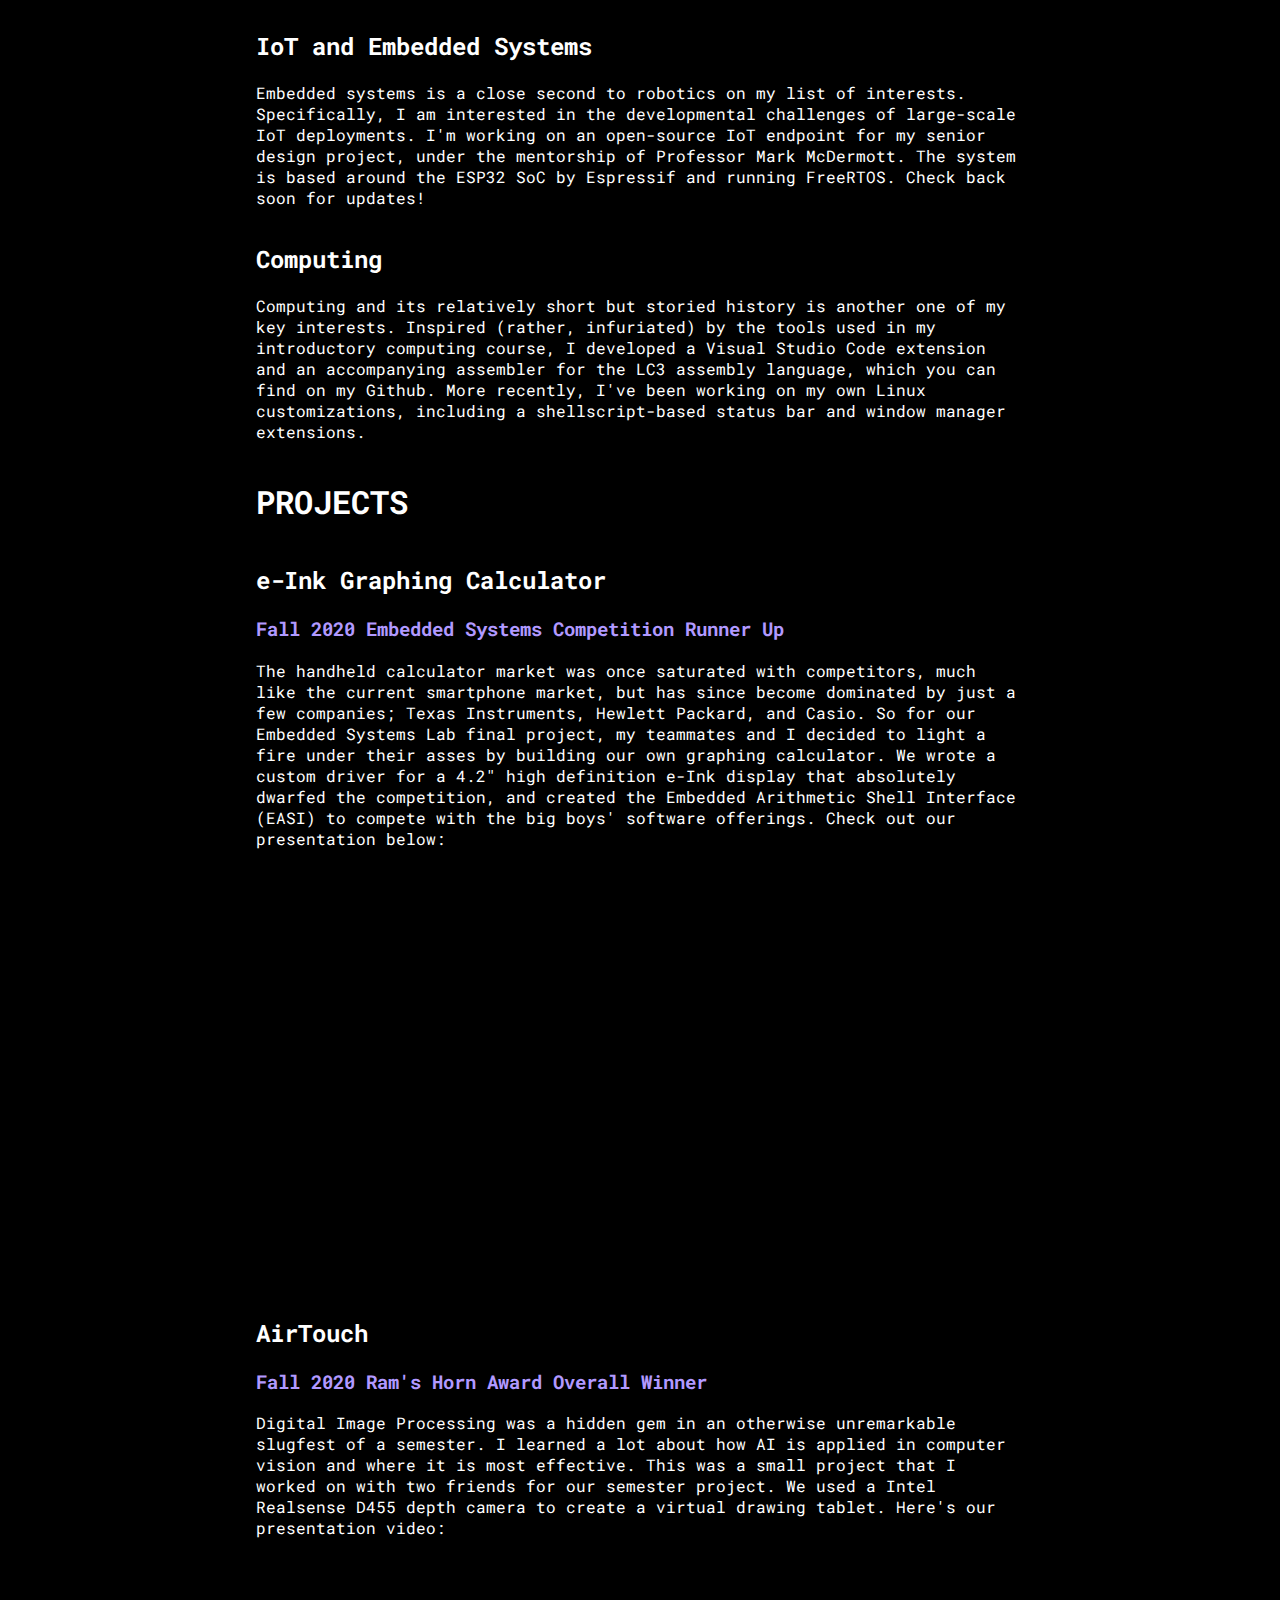
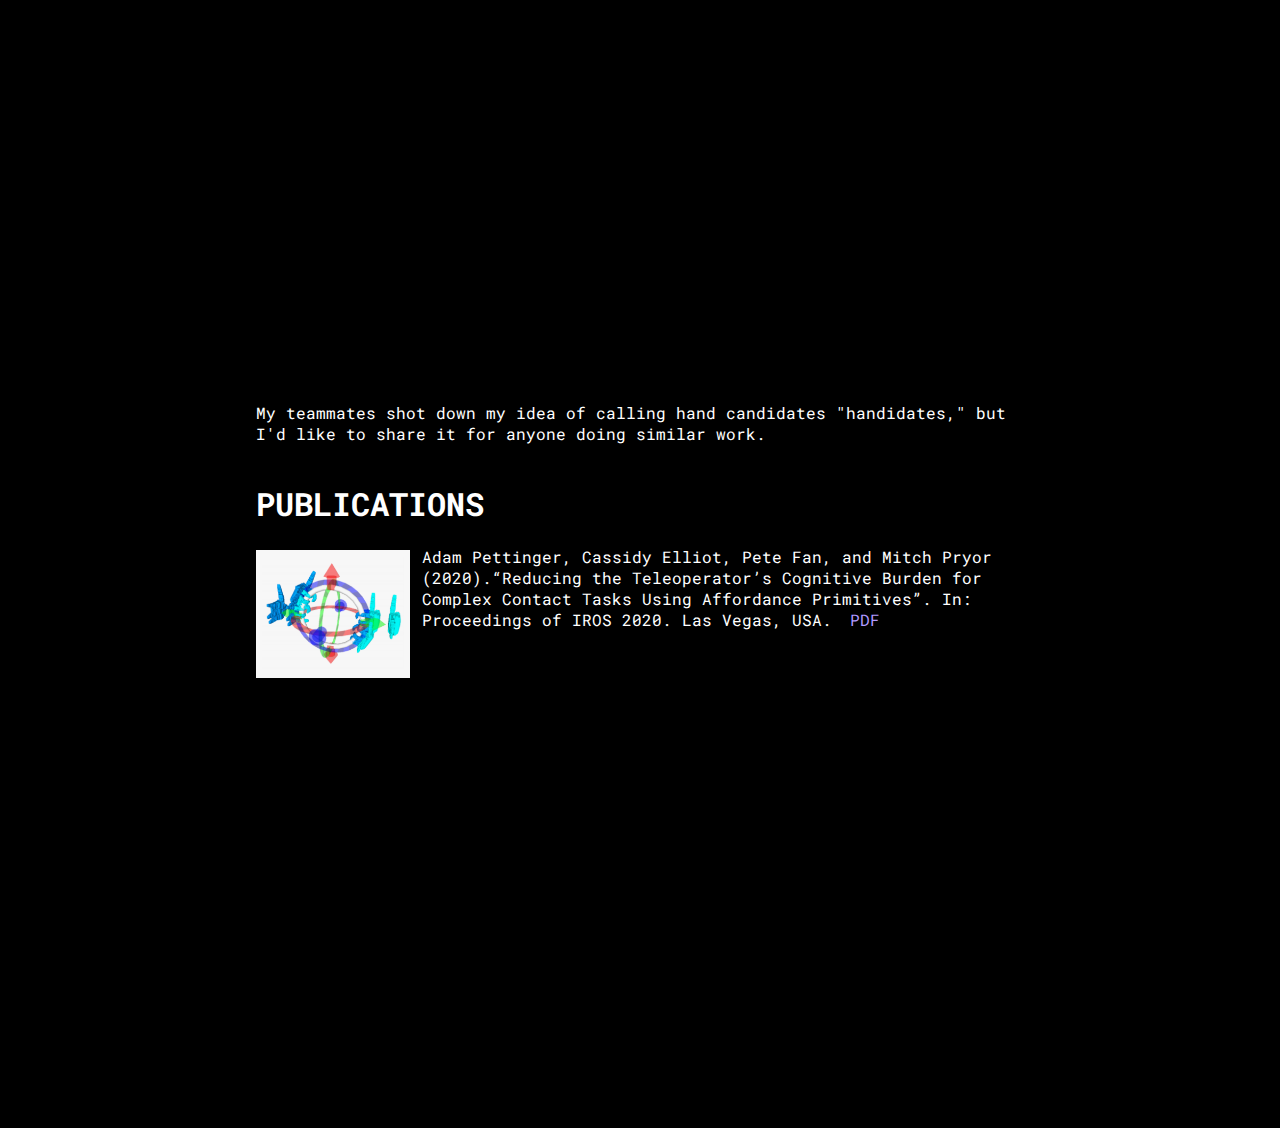
==== commit 22a74e91: "fix typos and scaling" ====
--- a/index.html
+++ b/index.html
@@ -13,18 +13,20 @@
 </head>
 
 <body class="body">
-  <div class="navbar">
-    <div class="logo">
-      Pete Fan
+  <div class="navcontainer">
+    <div class="navbar">
+      <div class="logo">
+        Pete Fan
+      </div>
+      <div class="links">
+        <a onclick="scrollToElement('papers', 'center')">Publications</a>
+        <a onclick="scrollToElement('projects', 'center')">Projects</a>
+        <a onclick="scrollToElement('about', 'center')">About</a>
+        <a onclick="scrollToElement('main', 'center')">Home</a>
+      </div>
     </div>
-    <div class="links">
-      <a onclick="scrollToElement('papers', 'center')">Publications</a>
-      <a onclick="scrollToElement('projects', 'center')">Projects</a>
-      <a onclick="scrollToElement('about', 'center')">About</a>
-      <a onclick="scrollToElement('main', 'center')">Home</a>
-    </div>
+    <div class="top-fade"></div>
   </div>
-  <div class="top-fade"></div>
 
   <div class="main" id="main">
     <div class="greeting">
@@ -64,7 +66,7 @@
   </div>
 
   <div class="scroll">
-    <div class="icon" onclick="scrollToElement('content', 'center')">
+    <div class="icon" onclick="scrollToElement('about', 'center')">
       <i class="fas fa-chevron-down"></i>
     </div>
   </div>
@@ -77,7 +79,7 @@
     <div class="row">
       <p class="justify"  id="about">
         <img src="res/portrait.jpg" alt="portrait" class="portrait" align="left">
-        I an undergraduate studying Electrical and Computer Engineering at the University of Texas at Austin. I am working on situational awareness and IoRT in the Nuclear and Applied Robotics Group, advised by Dr. Mitch Pryor.
+        I'm currently an undergraduate studying Electrical and Computer Engineering at the University of Texas at Austin. I am working on situational awareness and IoRT in the Nuclear and Applied Robotics Group, advised by Dr. Mitch Pryor.
         <br><br>
 
         I am interested in leveraging AI/ML and IoT to improve decisional autonomy and robustness in robotics.
--- a/css/styles.css
+++ b/css/styles.css
@@ -18,12 +18,14 @@
     height: 100%;
 }
 
+.navcontainer {
+    position: fixed;
+    top: 0px;
+    width: 100%;
+    z-index: 3;
+}
+
 .navbar {
-    position: fixed;
-    left: 0;
-    top: 0;
-    width: 100%;
-    z-index: 3;
     overflow: hidden;
     padding: 16px;
     box-sizing: border-box;
@@ -40,6 +42,12 @@
 .navbar .links a {
     float: right;
     display: block;
+}
+
+.top-fade {
+    background: linear-gradient(var(--black), transparent);
+    height: 50px;
+    width: 100%;
 }
 
 .main {
@@ -260,15 +268,6 @@
     height: 128px;
 }
 
-.top-fade {
-    z-index: 3;
-    background: linear-gradient(var(--black), transparent);
-    height: 50px;
-    width: 100%;
-    position: fixed;
-    top: 74px;
-}
-
 .bottom-fade {
     z-index: 3;
     background: linear-gradient(transparent, var(--black));
@@ -299,6 +298,11 @@
 }
 
 @media screen and (max-width: 600px) {
+
+    .navbar .logo {
+        display: none;
+    }
+
     .main .greeting .vdiv {
         height: 8px;
     }
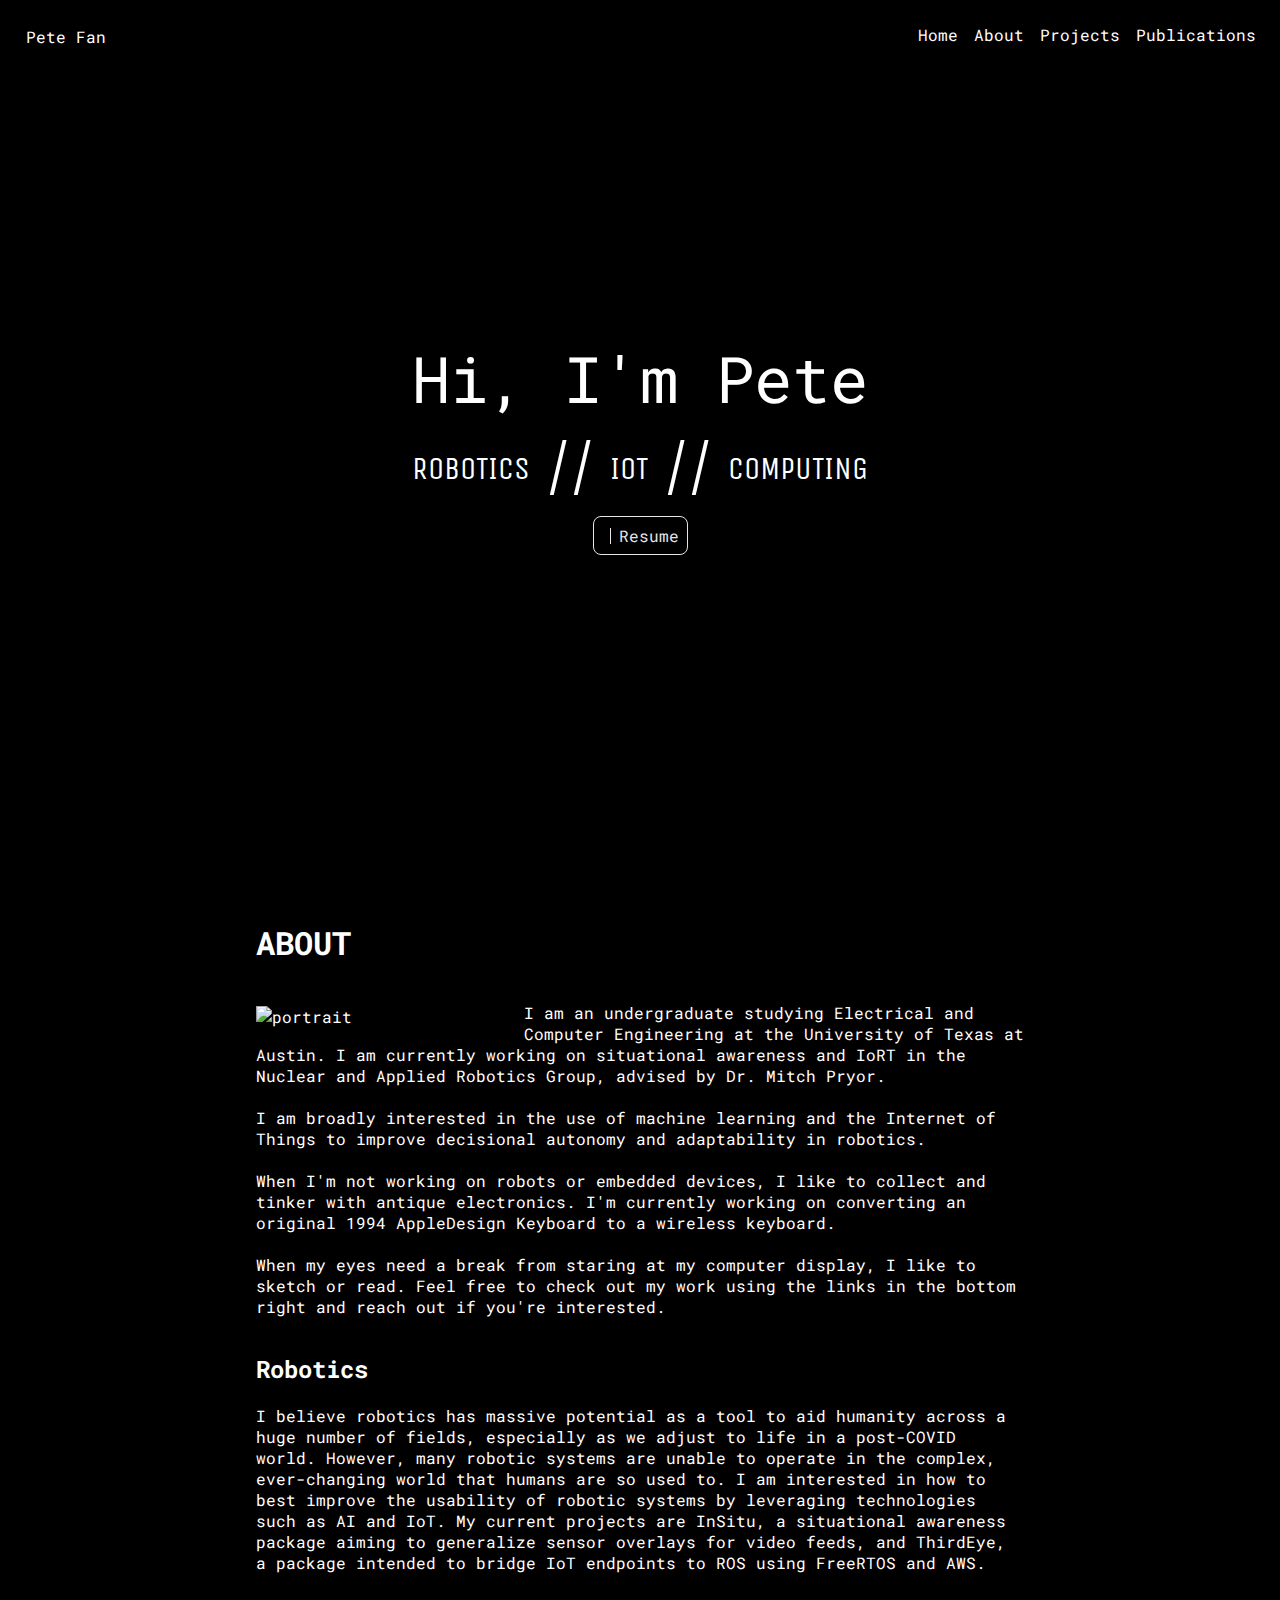
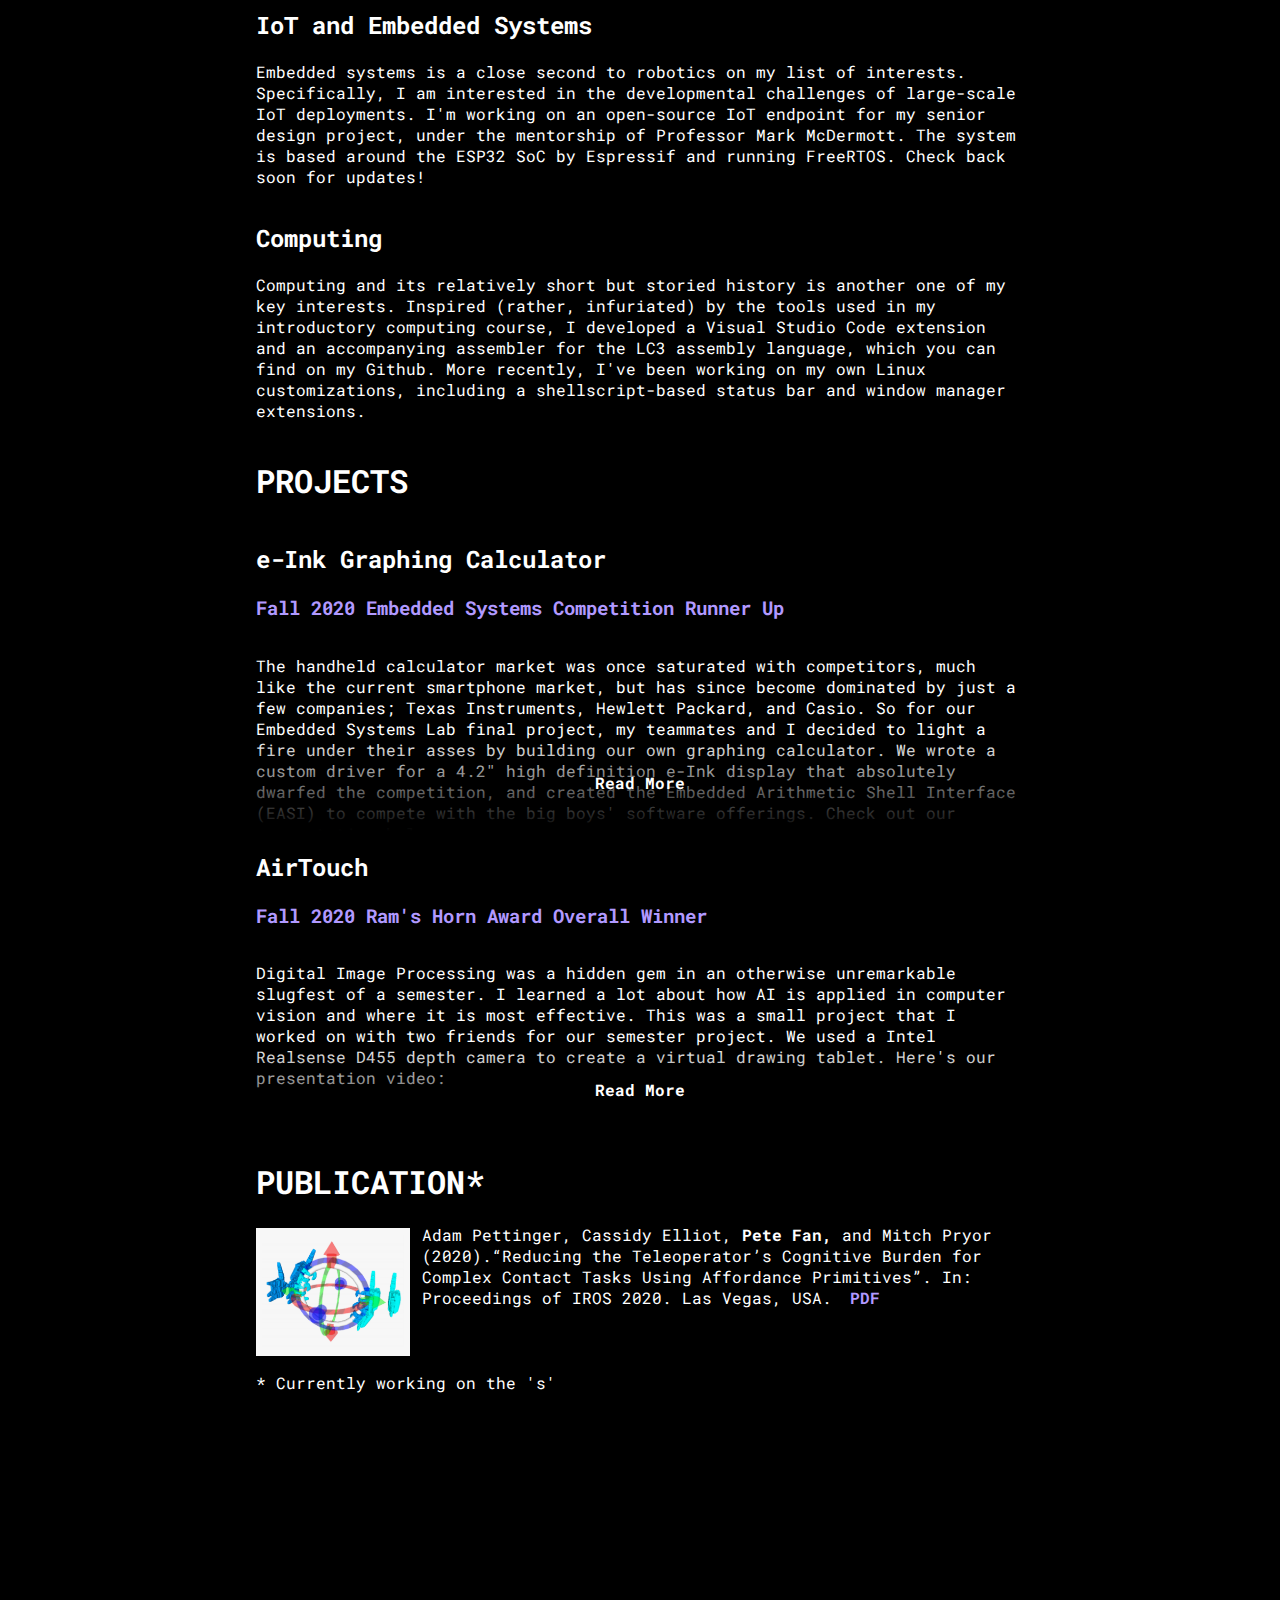
==== commit d49ef853: "add calculator project page" ====
--- a/index.html
+++ b/index.html
@@ -8,6 +8,7 @@
   <meta name="description" content="Pete Fan's personal website">
   <meta name="author" content="paperfanz">
   <link rel="stylesheet" href="css/styles.css">
+  <script src="https://ajax.googleapis.com/ajax/libs/jquery/3.5.1/jquery.min.js"></script>
   <script src="https://kit.fontawesome.com/f569ccc368.js" crossorigin="anonymous"></script>
   <meta name="viewport" content="width=device-width, initial-scale=1">
 </head>
@@ -15,7 +16,7 @@
 <body class="body">
   <div class="navcontainer">
     <div class="navbar">
-      <div class="logo">
+      <div class="logo pad10">
         Pete Fan
       </div>
       <div class="links">
@@ -79,10 +80,10 @@
     <div class="row">
       <p class="justify"  id="about">
         <img src="res/portrait.jpg" alt="portrait" class="portrait" align="left">
-        I'm currently an undergraduate studying Electrical and Computer Engineering at the University of Texas at Austin. I am working on situational awareness and IoRT in the Nuclear and Applied Robotics Group, advised by Dr. Mitch Pryor.
+        I am an undergraduate studying Electrical and Computer Engineering at the University of Texas at Austin. I am currently working on situational awareness and IoRT in the Nuclear and Applied Robotics Group, advised by Dr. Mitch Pryor.
         <br><br>
 
-        I am interested in leveraging AI/ML and IoT to improve decisional autonomy and robustness in robotics.
+        I am broadly interested in the use of machine learning and the Internet of Things to improve decisional autonomy and adaptability in robotics.
         <br><br>
         
         When I'm not working on robots or embedded devices, I like to collect and tinker with antique electronics. I'm currently working on converting an original 1994 AppleDesign Keyboard to a wireless keyboard.
@@ -123,12 +124,20 @@
       <h3 class="highlight">
         Fall 2020 Embedded Systems Competition Runner Up
       </h3>
-      <p class="justify">
-        The handheld calculator market was once saturated with competitors, much like the current smartphone market, but has since become dominated by just a few companies; Texas Instruments, Hewlett Packard, and Casio. So for our Embedded Systems Lab final project, my teammates and I decided to light a fire under their asses by building our own graphing calculator. We wrote a custom driver for a 4.2" high definition e-Ink display that absolutely dwarfed the competition, and created the Embedded Arithmetic Shell Interface (EASI) to compete with the big boys' software offerings. Check out our presentation below:
-      </p>
-      
-      <div class="gdrive-container">
-        <iframe class="gdrive-vid" src="https://www.youtube.com/embed/qJLHiARLvFs" frameborder="0" allow="accelerometer; autoplay; clipboard-write; encrypted-media; gyroscope; picture-in-picture" allowfullscreen></iframe>
+      <div class="content-box">
+        <p class="justify">
+          The handheld calculator market was once saturated with competitors, much like the current smartphone market, but has since become dominated by just a few companies; Texas Instruments, Hewlett Packard, and Casio. So for our Embedded Systems Lab final project, my teammates and I decided to light a fire under their asses by building our own graphing calculator. We wrote a custom driver for a 4.2" high definition e-Ink display that absolutely dwarfed the competition, and created the Embedded Arithmetic Shell Interface (EASI) to compete with the big boys' software offerings. Check out our presentation below:
+        </p>
+        
+        <p class="gdrive-container">
+          <iframe class="gdrive-vid" src="https://www.youtube.com/embed/qJLHiARLvFs" frameborder="0" allow="accelerometer; autoplay; clipboard-write; encrypted-media; gyroscope; picture-in-picture" allowfullscreen></iframe>
+        </p>
+
+        <p class="justify">
+          We've decided to continue this project! Check out the <a href="calc.html" class="inline-link">project page</a> and let us know what you think!
+        </p>
+
+        <p class="read-more"><a class="button shadow">Read More</a></p>
       </div>
     </div>
 
@@ -137,32 +146,42 @@
       <h3 class="highlight">
         Fall 2020 Ram's Horn Award Overall Winner
       </h3>
-      <p class="justify">
-        Digital Image Processing was a hidden gem in an otherwise unremarkable slugfest of a semester. I learned a lot about how AI is applied in computer vision and where it is most effective. This was a small project that I worked on with two friends for our semester project. We used a Intel Realsense D455 depth camera to create a virtual drawing tablet. Here's our presentation video:
-      </p>
-
-      <div class="gdrive-container">
-        <iframe class="gdrive-vid" src="https://drive.google.com/file/d/1TtqI-gtcIjuQ9ZZYHtuZB0QEacjTfo9q/preview"></iframe>
-      </div>
-
-      <p class="justify">
-        My teammates shot down my idea of calling hand candidates "handidates," but I'd like to share it for anyone doing similar work.
-      </p>
+      <div class="content-box">
+        <p class="justify">
+          Digital Image Processing was a hidden gem in an otherwise unremarkable slugfest of a semester. I learned a lot about how AI is applied in computer vision and where it is most effective. This was a small project that I worked on with two friends for our semester project. We used a Intel Realsense D455 depth camera to create a virtual drawing tablet. Here's our presentation video:
+        </p>
+  
+        <p class="gdrive-container">
+          <iframe class="gdrive-vid" src="https://drive.google.com/file/d/1TtqI-gtcIjuQ9ZZYHtuZB0QEacjTfo9q/preview"></iframe>
+        </p>
+  
+        <p class="justify">
+          My teammates shot down my idea of calling hand candidates "handidates," but I'd like to share it for anyone doing similar work.
+        </p>
+
+        <p class="read-more"><a class="button shadow">Read More</a></p>
+      </div>
     </div>
   </div>
 
   <div class="content">
     <div class="row" id="papers">
-      <h1>PUBLICATIONS</h1>
+      <h1>PUBLICATION*</h1>
     </div>
 
     <div class="row">
       <img class="pub-img" src="res/at_example.png" alt="AT for grasping and turning a wheel" align="left">
-      Adam Pettinger, Cassidy Elliot, Pete Fan, and Mitch Pryor (2020).“Reducing the Teleoperator’s Cognitive Burden for Complex Contact Tasks Using Affordance Primitives”. In: Proceedings of IROS 2020. Las Vegas, USA.
+      Adam Pettinger, Cassidy Elliot, <b>Pete Fan,</b> and Mitch Pryor (2020).“Reducing the Teleoperator’s Cognitive Burden for Complex Contact Tasks Using Affordance Primitives”. In: Proceedings of IROS 2020. Las Vegas, USA.
       
       <a class="paper-dl highlight" href="http://ras.papercept.net/images/temp/IROS/files/1183.pdf">
         <i class="far fa-file-pdf"></i> PDF
       </a>
+    </div>
+
+    <div class="row">
+      <p>
+        * Currently working on the 's'
+      </p>
     </div>
   </div>
 
--- a/css/styles.css
+++ b/css/styles.css
@@ -36,6 +36,9 @@
     float: left;
     display: block;
     text-align: center;
+}
+
+.pad10 {
     padding: 10px;
 }
 
@@ -111,7 +114,6 @@
 .main .greeting .resume .dl-button {
     border-style: solid;
     border-radius: 8px;
-    border-color: var(--white);
     border-width: 1px;
     padding: 0px;
 
@@ -120,7 +122,9 @@
     align-items: center;
     overflow: hidden;
 
-    transition: font-size 100ms, color 100ms, background-color 100ms;
+    background-color: var(--black);
+    opacity: 90%;
+    transition: font-size 100ms, color 100ms, background-color 100ms, opacity 100ms;
 }
 
 .main .greeting .resume .dl-button:hover {
@@ -128,6 +132,7 @@
     background-color: var(--accent);
     border-color: var(--accent);
     color: var(--black);
+    opacity: 100%;
 }
 
 .main .greeting .resume .dl-button .icon {
@@ -208,7 +213,14 @@
 }
 
 .highlight {
+    font-weight: bolder;
     color: var(--accent);
+}
+
+.inline-link {
+    padding: 0px;
+    display: inline;
+    text-decoration: dotted underline;
 }
 
 .vflex {
@@ -256,16 +268,52 @@
 }
 
 .portrait {
-    height: 256px;
+    width: 256px;
     padding-top: 4px;
     padding-right: 12px;
     vertical-align: middle;
+}
+
+.titlecard::before {
+    background-image: url(../res/calc_v1.jpg);
+    background-size: cover;
+    background-position: center;
+    background-repeat: no-repeat;
+    background-attachment: fixed;
+    position: absolute;
+    top: 0px;
+    right: 0px;
+    bottom: 0px;
+    left: 0px;
+    content: "";
+    opacity: 45%;
+}
+
+.shadow {
+    text-shadow: 0px 0px 32px var(--black);
 }
 
 .pub-img {
     padding-top: 4px;
     padding-right: 12px;
     height: 128px;
+}
+
+.content-box {
+    max-height: 12em;
+    position: relative;
+    overflow: hidden;
+}
+
+.content-box .read-more { 
+    font-weight: 1000;
+    position: absolute; 
+    bottom: 0; 
+    left: 0;
+    width: 100%; 
+    text-align: center; 
+    margin: 0; padding: 30px 0; 
+    background-image: linear-gradient(transparent, var(--black));
 }
 
 .bottom-fade {
@@ -277,11 +325,22 @@
     width: 100%;
 }
 
+.main .bottom-fade {
+    z-index: 1;
+    position: absolute;
+    bottom: 0;
+}
+
+.bold {
+    font-weight: bolder;
+}
+
 .paper-dl {
     display: inline;
 }
 
 a {
+    cursor: pointer;
     color: var(--white);
     text-align: center;
     padding: 8px;
@@ -298,11 +357,6 @@
 }
 
 @media screen and (max-width: 600px) {
-
-    .navbar .logo {
-        display: none;
-    }
-
     .main .greeting .vdiv {
         height: 8px;
     }
@@ -312,6 +366,11 @@
 
     .main .greeting .interest_box .divider {
         font-size: 1em;
+    }
+
+    .portrait {
+        width: 100%;
+        padding: 4px;
     }
 
     .bottom .contact .phone, .bottom .contact .email {
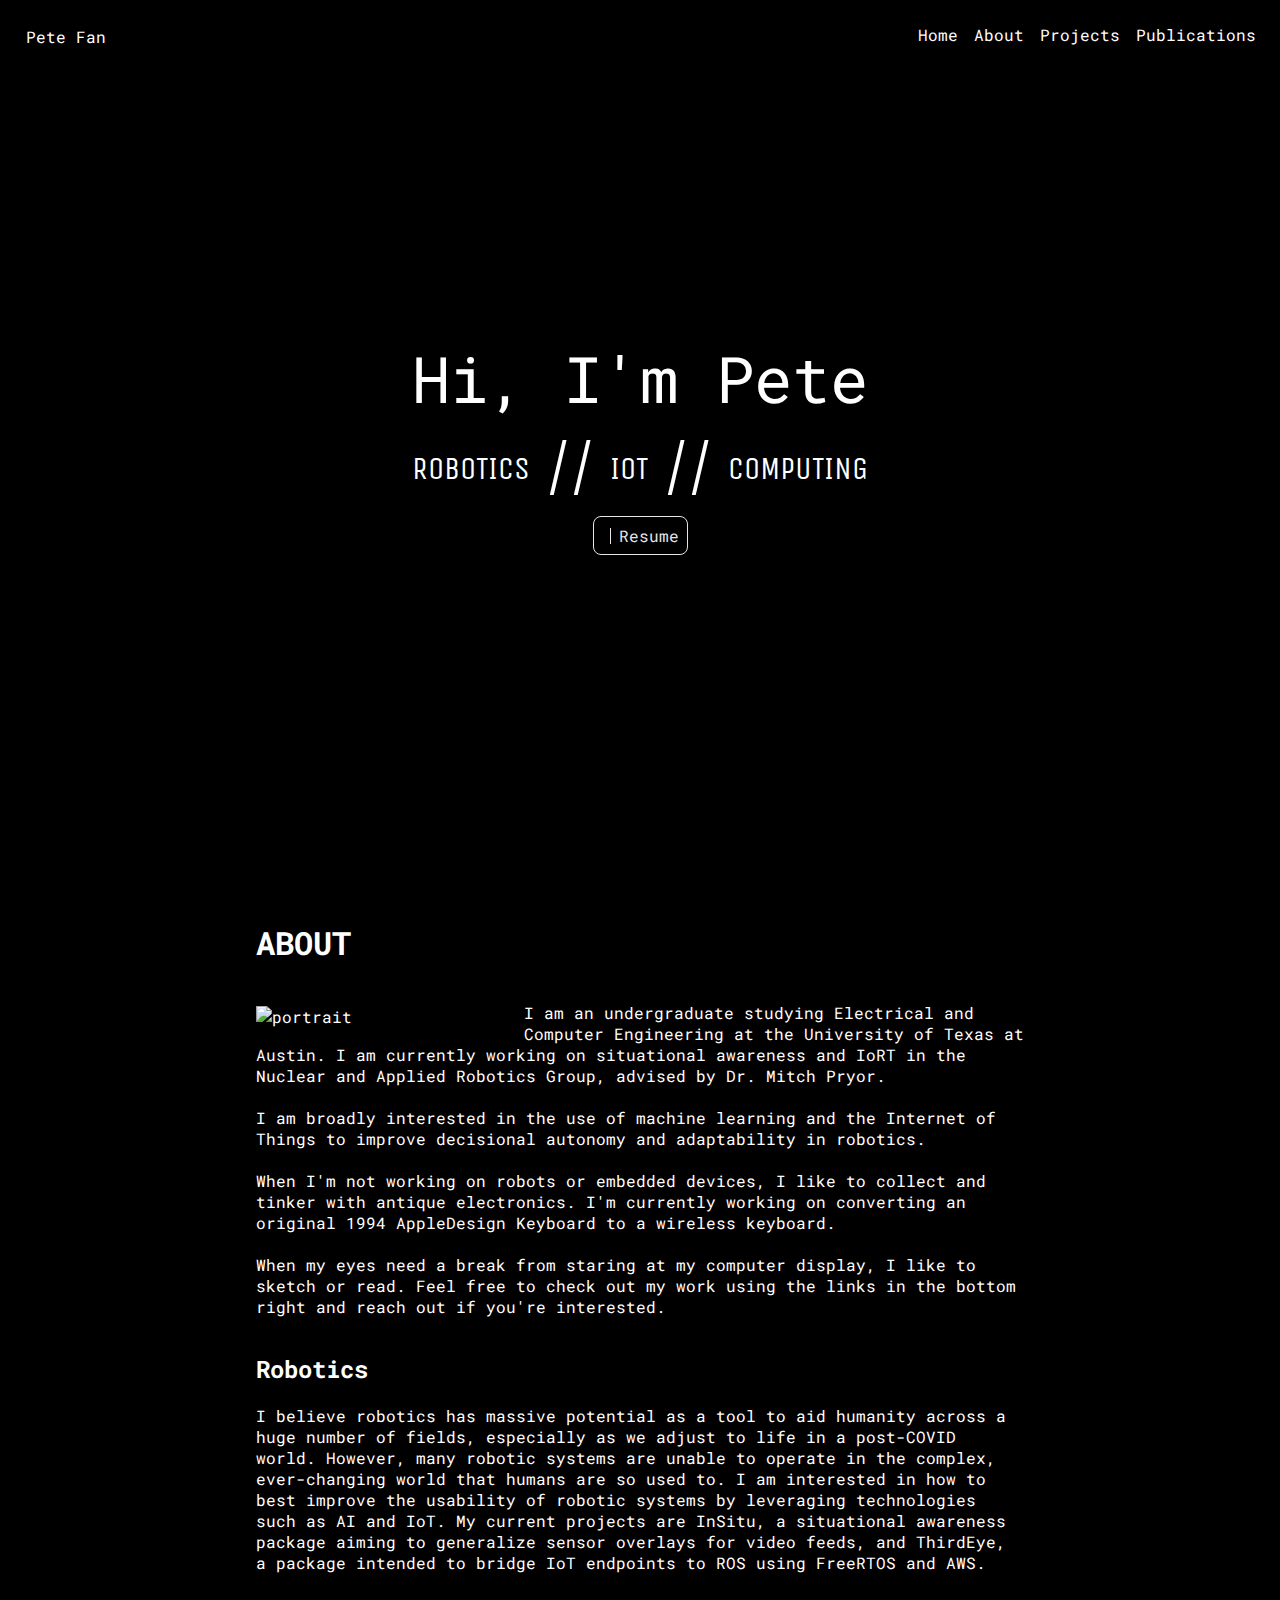
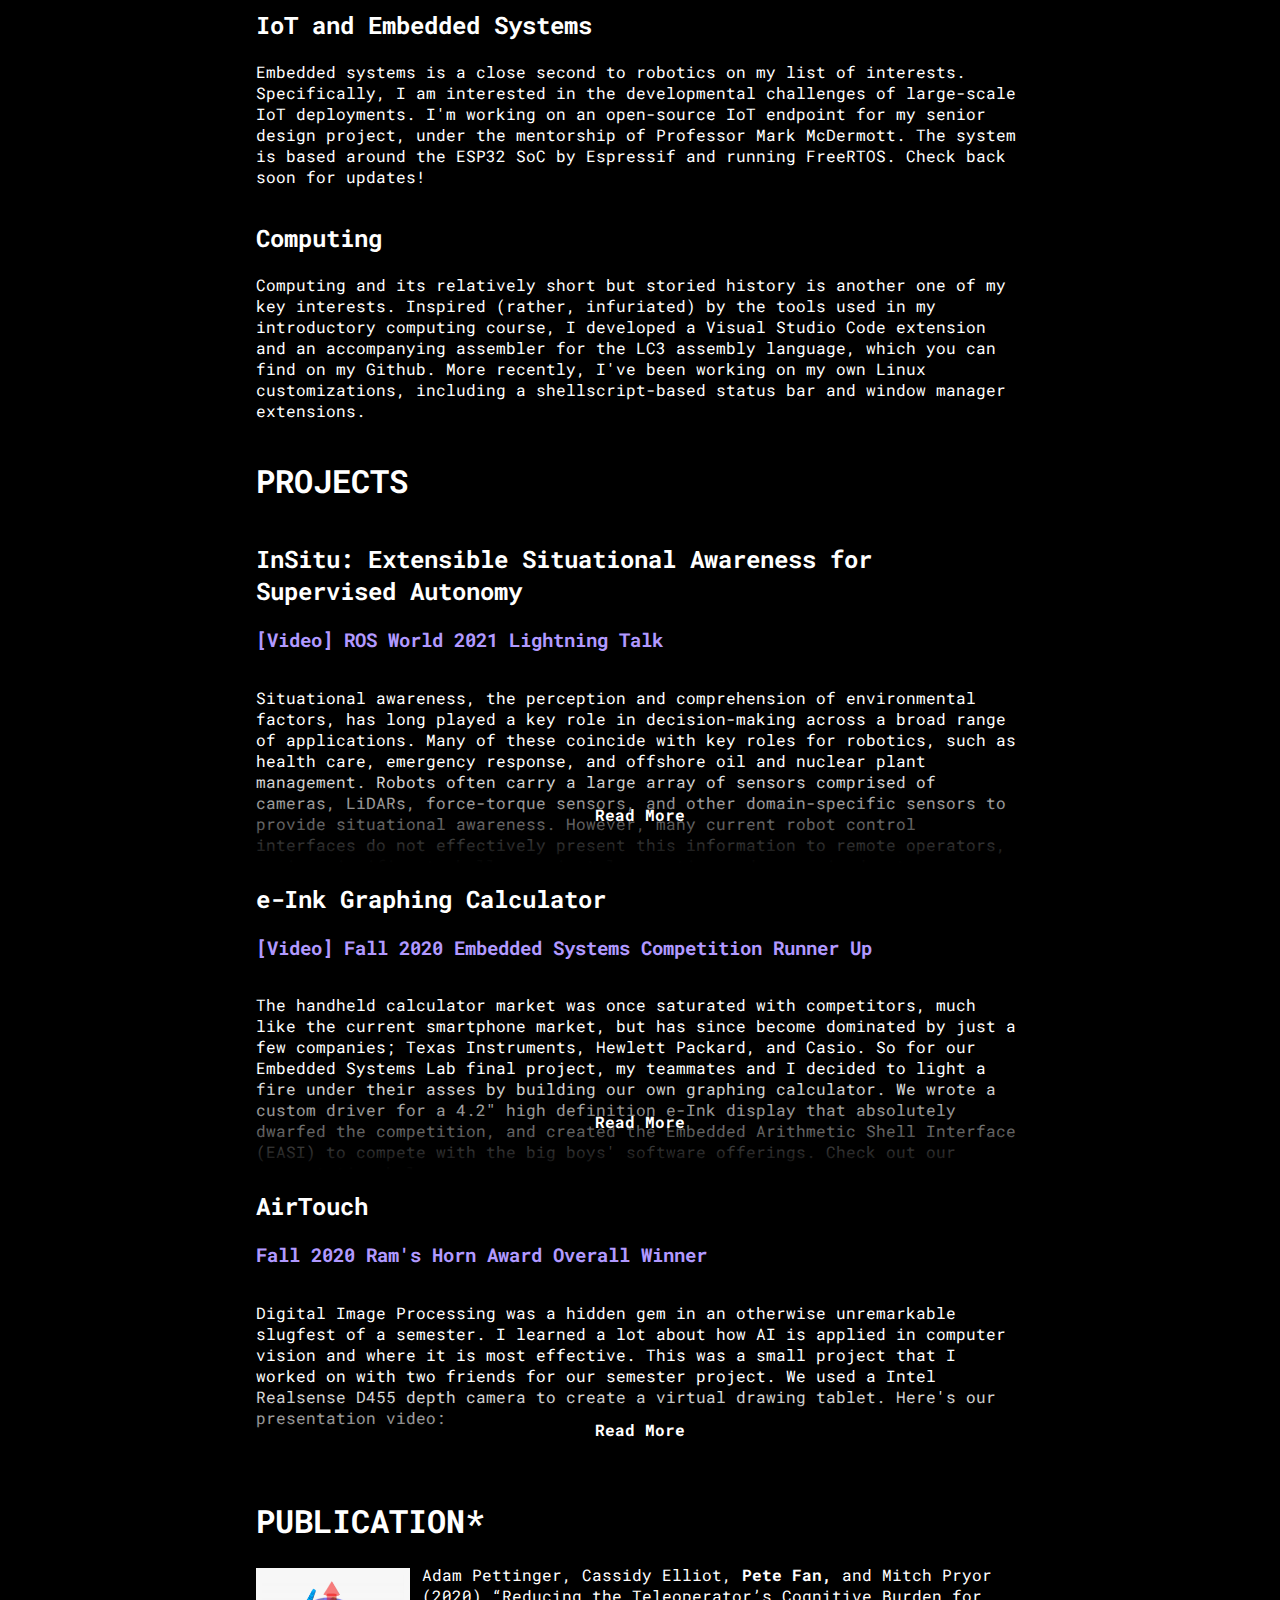
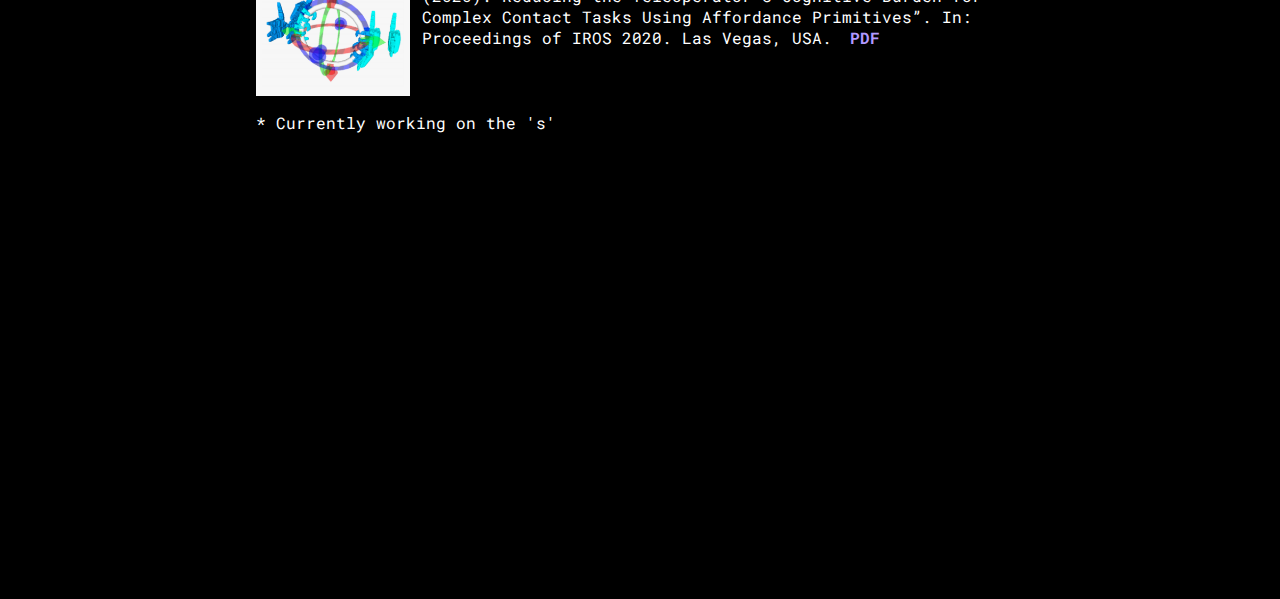
==== commit bf10cd93: "add InSitu to projects section" ====
--- a/index.html
+++ b/index.html
@@ -120,9 +120,48 @@
       <h1>PROJECTS</h1>
     </div>
     <div class="row">
+      <h2>InSitu: Extensible Situational Awareness for Supervised Autonomy</h2>
+      <h3 class="highlight">
+        [Video] ROS World 2021 Lightning Talk
+      </h3>
+      <div class="content-box">
+        <p class="justify">
+          Situational awareness, the perception and comprehension of environmental factors, has long played a key role in decision-making across a broad range of applications. Many of these coincide with key roles for robotics, such as health care, emergency response, and offshore oil and nuclear plant management. Robots often carry a large array of sensors comprised of cameras, LiDARs, force-torque sensors, and other domain-specific sensors to provide situational awareness. However, many current robot control interfaces do not effectively present this information to remote operators, posing significant challenges in teleoperation and supervised autonomy.
+        </p>
+
+        <p class="justify">
+          To address these challenges, our group has developed InSitu, a ROS visualization framework for situational awareness.  At its core, InSitu organizes image streams into task views and provides a rich plugin interface to overlay relevant task information, such as data from onboard or environmental sensors. InSitu is highly configurable and includes a set of basic overlays to provide common SA functionality. Video:
+        </p>
+        
+        <p class="gdrive-container">
+          <iframe class="gdrive-vid" src="https://www.youtube.com/embed/vFJEeSsIdZA" frameborder="0" allow="accelerometer; autoplay; clipboard-write; encrypted-media; gyroscope; picture-in-picture" allowfullscreen></iframe>
+        </p>
+
+        <p class="justify">
+          InSitu was developed to support ongoing projects in the Nuclear and Applied Robotics Group, such as our collaboration with Woodside to develop robotic oil plant maintenance capabilities. The screenshot in the upper right showcases InSitu displaying a simple task view, overlaying IoT data related to the valve turn. More generic applications include pointcloud overlays for navigation or joint limit warnings and force-torque arrows for manipulation. Check out the <a href="https://github.com/PaperFanz/insitu" class="inline-link">project Github page</a> for a quick-start guide and a list of available overlays.
+        </p>
+
+        <p class="justify">
+          InSitu started as a small support project but has quickly grown into something we would like to share with other groups. There are several planned features in the development pipeline, including:
+          <ul>
+            <li>improvements to the task view editing interface</li>
+            <li>quality-of-life changes for users hoping to develop their own overlays</li>
+            <li>more included overlays so new users can get started with InSitu without writing a single line of code</li>
+          </ul>
+        </p>
+
+        <p class="justify">
+          If you have any feature ideas or find any bugs, please <a href="https://github.com/PaperFanz/insitu/issues" class="inline-link">create an issue</a> on the project Github.
+        </p>
+
+        <p class="read-more"><a class="button shadow">Read More</a></p>
+      </div>
+    </div>
+
+    <div class="row">
       <h2>e-Ink Graphing Calculator</h2>
       <h3 class="highlight">
-        Fall 2020 Embedded Systems Competition Runner Up
+        [Video] Fall 2020 Embedded Systems Competition Runner Up
       </h3>
       <div class="content-box">
         <p class="justify">
